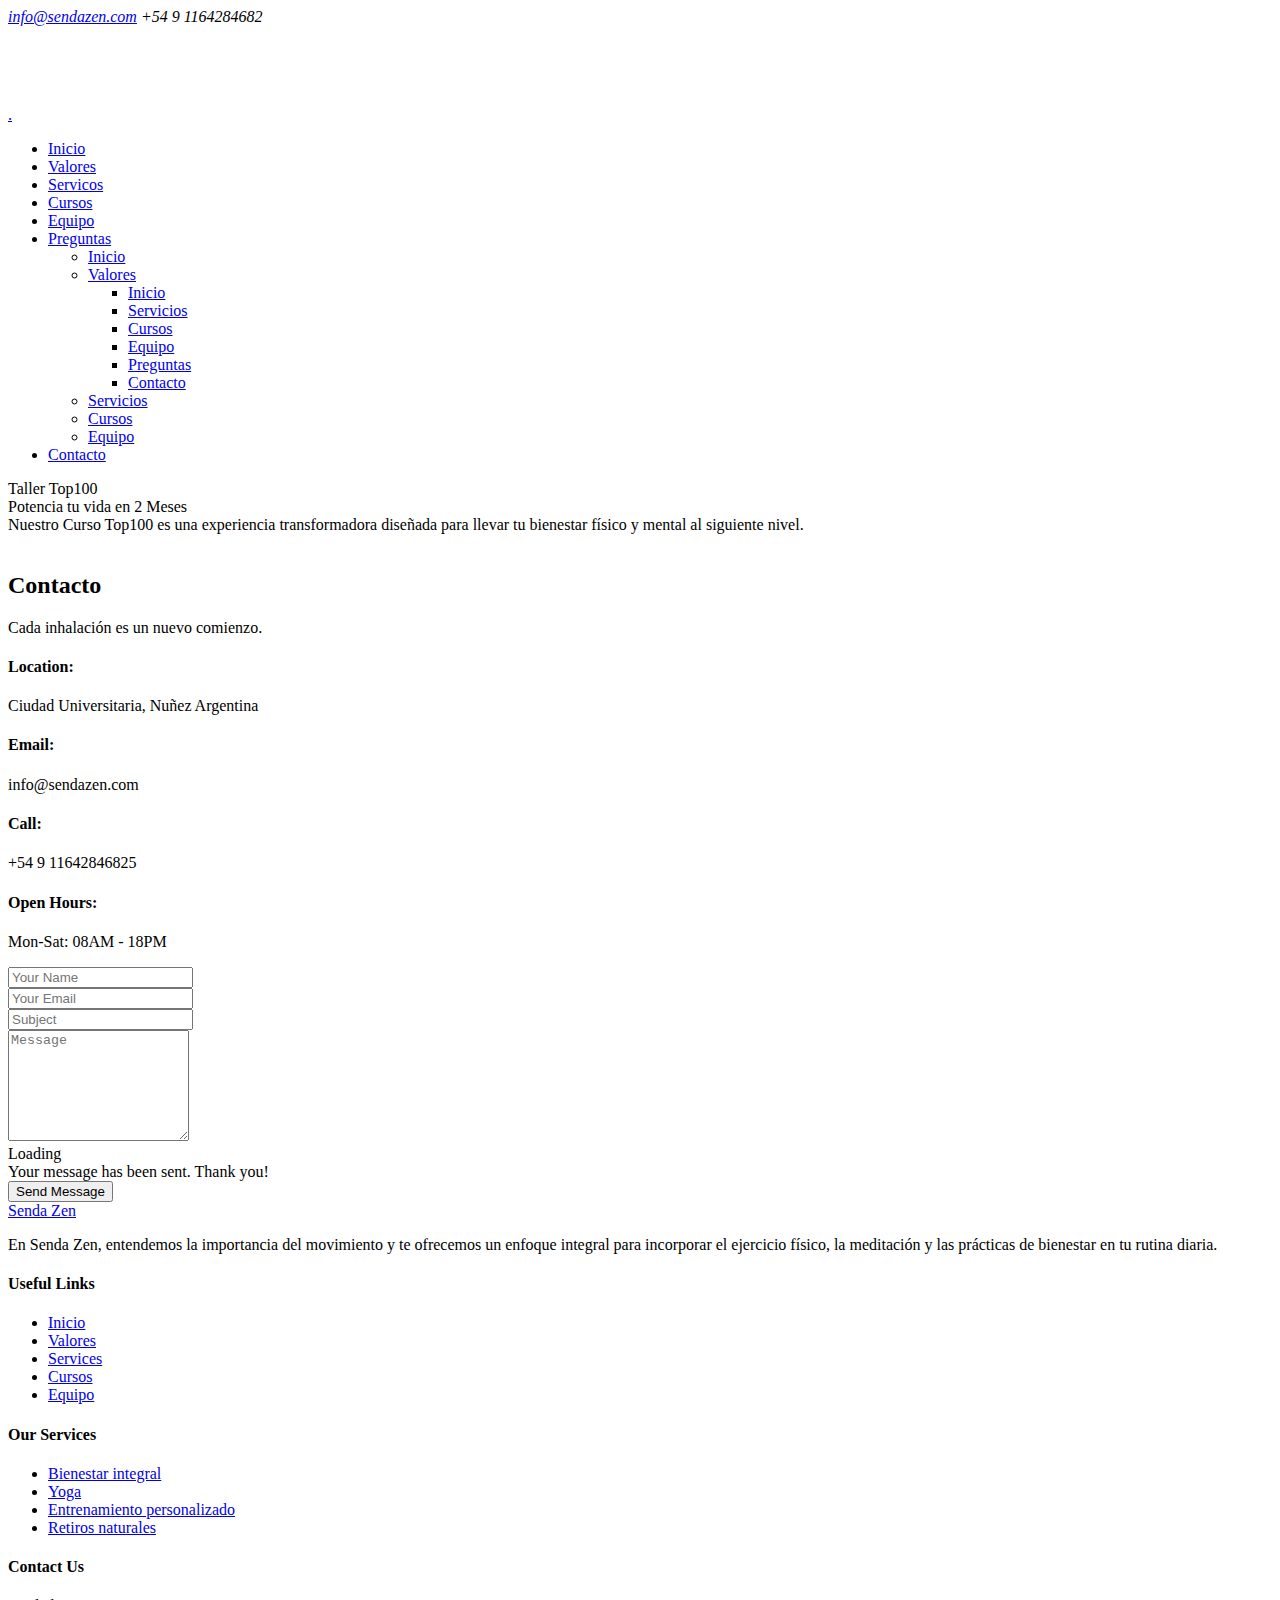
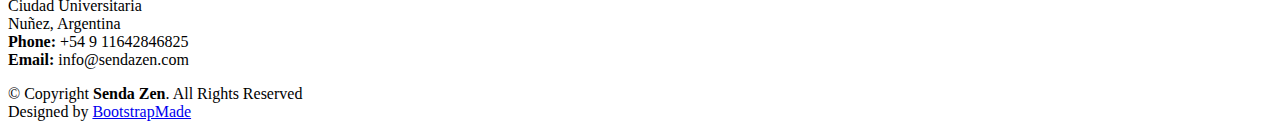
==== detalle.html @ bfbe1419 "Add files via upload" ====
<!DOCTYPE html>
<html lang="en">

<head>
  <meta charset="utf-8">
  <meta content="width=device-width, initial-scale=1.0" name="viewport">

  <title>Senda Zen - Index</title>
  <meta content="" name="description">
  <meta content="" name="keywords">

  <!-- Favicons -->
  <link href="/Users/lucianacarmona/Documents/Impact-2/assets/Imagenes/Icono web.png" rel="icon">
  <link href="assets/img/apple-touch-icon.png" rel="apple-touch-icon">

  <!-- Google Fonts -->
  <link rel="preconnect" href="https://fonts.googleapis.com">
  <link rel="preconnect" href="https://fonts.gstatic.com" crossorigin>
  <link href="https://fonts.googleapis.com/css2?family=Open+Sans:ital,wght@0,300;0,400;0,500;0,600;0,700;1,300;1,400;1,600;1,700&family=Montserrat:ital,wght@0,300;0,400;0,500;0,600;0,700;1,300;1,400;1,500;1,600;1,700&family=Raleway:ital,wght@0,300;0,400;0,500;0,600;0,700;1,300;1,400;1,500;1,600;1,700&display=swap" rel="stylesheet">

  <!-- Vendor CSS Files -->
  <link href="assets/vendor/bootstrap/css/bootstrap.min.css" rel="stylesheet">
  <link href="assets/vendor/bootstrap-icons/bootstrap-icons.css" rel="stylesheet">
  <link href="assets/vendor/aos/aos.css" rel="stylesheet">
  <link href="assets/vendor/glightbox/css/glightbox.min.css" rel="stylesheet">
  <link href="assets/vendor/swiper/swiper-bundle.min.css" rel="stylesheet">

  <!-- Template Main CSS File -->
  <link href="assets/css/main.css" rel="stylesheet">

  <!-- =======================================================
  * Template Name: Impact
  * Template URL: https://bootstrapmade.com/impact-bootstrap-business-website-template/
  * Updated: Apr 4 2024 with Bootstrap v5.3.3
  * Author: BootstrapMade.com
  * License: https://bootstrapmade.com/license/
  ======================================================== -->
</head>

<body>

  <!-- ======= Header ======= -->
  <section id="topbar" class="topbar d-flex align-items-center">
    <div class="container d-flex justify-content-center justify-content-md-between">
      <div class="contact-info d-flex align-items-center">
        <i class="bi bi-envelope d-flex align-items-center"><a href="mailto:contact@example.com">info@sendazen.com</a></i>
        <i class="bi bi-phone d-flex align-items-center ms-4"><span>+54 9 1164284682</span></i>
      </div>
      <div class="social-links d-none d-md-flex align-items-center">
        <a href="#" class="twitter"><i class="bi bi-twitter"></i></a>
        <a href="#" class="facebook"><i class="bi bi-facebook"></i></a>
        <a href="#" class="instagram"><i class="bi bi-instagram"></i></a>
        <a href="#" class="linkedin"><i class="bi bi-linkedin"></i></i></a>
      </div>
    </div>
  </section><!-- End Top Bar -->

  <header id="header" class="header d-flex align-items-center">

    <div class="container-fluid container-xl d-flex align-items-center justify-content-between">
      <a href="index.html" class="logo d-flex align-items-center">
        <!-- Uncomment the line below if you also wish to use an image logo -->
        <!-- <img src="assets/img/logo.png" alt=""> -->
        <h1 class="sitename"><img src="/Users/lucianacarmona/Documents/Impact-2/assets/Imagenes/Logo Senda Zen.png" alt="" srcset=""></h1>
          <span>.</span>
      </a>
      <nav id="navbar" class="navbar">
        <ul>
          <li><a href="#hero">Inicio</a></li>
          <li><a href="#about">Valores</a></li>
          <li><a href="#services">Servicos</a></li>
          <li><a href="#cursos">Cursos</a></li>
          <li><a href="#team">Equipo</a></li>
          <li><a href="#">Preguntas</a></li>
         
            <ul>
              <li><a href="#">Inicio</a></li>
              <li class="dropdown"><a href="#"><span>Valores</span> <i class="bi bi-chevron-down dropdown-indicator"></i></a>
                <ul>
                  <li><a href="#">Inicio</a></li>
                  <li><a href="#">Servicios</a></li>
                  <li><a href="#">Cursos</a></li>
                  <li><a href="#">Equipo</a></li>
                  <li><a href="#">Preguntas</a></li>
                  <li><a href="#">Contacto</a></li>
          
                </ul>
              </li>
              <li><a href="#">Servicios</a></li>
              <li><a href="#">Cursos</a></li>
              <li><a href="#">Equipo</a></li>
            </ul>
          </li>
          <li><a href="#contact">Contacto</a></li>
        </ul>
      </nav><!-- .navbar -->

      <i class="mobile-nav-toggle mobile-nav-show bi bi-list"></i>
      <i class="mobile-nav-toggle mobile-nav-hide d-none bi bi-x"></i>

    </div>
  </header><!-- End Header -->
  <!-- End Header -->

  <!-- ======= Hero Section ======= -->
  <section id="herode" class="herode">
    <div class="container position-relative">
      <div class="row gy-5" data-aos="fade-in">
        <div class="col-lg-6 order-2 order-lg-1 d-flex flex-column justify-content-center text-center text-lg-start">
          <h7>Taller <span class="destacada">Top100</span></h7>
          <br>
  
          <h9> Potencia tu vida en 2 Meses<h9>
      
          <br>
            <h8>Nuestro Curso Top100 es una experiencia transformadora diseñada para llevar tu bienestar físico y mental al siguiente nivel.</h8>
          <div class="d-flex justify-content-center justify-content-lg-start">
            
          </div>
        </div>
        <div class="col-lg-6 order-1 order-lg-2">
          <img src="/Users/lucianacarmona/Documents/Impact-2/assets/Imagenes/herode.png" class="img-fluid" alt="" data-aos="zoom-out" data-aos-delay="100">
        </div>
      </div>
    </div>

 

  <!-- End Hero Section -->



 

    <!-- ======= Contact Section ======= -->
    <section id="contact" class="contact">
      <div class="container" data-aos="fade-up">

        <div class="section-header">
          <h2> <span class="secciones">Contacto</h2>
            <p><span class="phrases">Cada inhalación es un nuevo comienzo.</span></p>
        </div>

        <div class="row gx-lg-0 gy-4">

          <div class="col-lg-4">

            <div class="info-container d-flex flex-column align-items-center justify-content-center">
              <div class="info-item d-flex">
                <i class="bi bi-geo-alt flex-shrink-0"></i>
                <div>
                  <h4>Location:</h4>
                  <p>Ciudad Universitaria, Nuñez Argentina</p>
                </div>
              </div><!-- End Info Item -->

              <div class="info-item d-flex">
                <i class="bi bi-envelope flex-shrink-0"></i>
                <div>
                  <h4>Email:</h4>
                  <p>info@sendazen.com</p>
                </div>
              </div><!-- End Info Item -->

              <div class="info-item d-flex">
                <i class="bi bi-phone flex-shrink-0"></i>
                <div>
                  <h4>Call:</h4>
                  <p>+54 9 11642846825</p>
                </div>
              </div><!-- End Info Item -->

              <div class="info-item d-flex">
                <i class="bi bi-clock flex-shrink-0"></i>
                <div>
                  <h4>Open Hours:</h4>
                  <p>Mon-Sat: 08AM - 18PM</p>
                </div>
              </div><!-- End Info Item -->
            </div>

          </div>

          <div class="col-lg-8">
            <form action="forms/contact.php" method="post" role="form" class="php-email-form">
              <div class="row">
                <div class="col-md-6 form-group">
                  <input type="text" name="name" class="form-control" id="name" placeholder="Your Name" required>
                </div>
                <div class="col-md-6 form-group mt-3 mt-md-0">
                  <input type="email" class="form-control" name="email" id="email" placeholder="Your Email" required>
                </div>
              </div>
              <div class="form-group mt-3">
                <input type="text" class="form-control" name="subject" id="subject" placeholder="Subject" required>
              </div>
              <div class="form-group mt-3">
                <textarea class="form-control" name="message" rows="7" placeholder="Message" required></textarea>
              </div>
              <div class="my-3">
                <div class="loading">Loading</div>
                <div class="error-message"></div>
                <div class="sent-message">Your message has been sent. Thank you!</div>
              </div>
              <div class="text-center"><button type="submit">Send Message</button></div>
            </form>
          </div><!-- End Contact Form -->

        </div>

      </div>
    </section><!-- End Contact Section -->

  </main><!-- End #main -->

  <!-- ======= Footer ======= -->
  <footer id="footer" class="footer">

    <div class="container">
      <div class="row gy-4">
        <div class="col-lg-5 col-md-12 footer-info">
          <a href="index.html" class="logo d-flex align-items-center">
            <span>Senda Zen</span>
          </a>
          <p>En Senda Zen, entendemos la importancia del movimiento y te ofrecemos un enfoque integral para incorporar el ejercicio físico, la meditación y las prácticas de bienestar en tu rutina diaria.</p>
          <div class="social-links d-flex mt-4">
            <a href="#" class="twitter"><i class="bi bi-twitter"></i></a>
            <a href="#" class="facebook"><i class="bi bi-facebook"></i></a>
            <a href="#" class="instagram"><i class="bi bi-instagram"></i></a>
            <a href="#" class="linkedin"><i class="bi bi-linkedin"></i></a>
          </div>
        </div>

        <div class="col-lg-2 col-6 footer-links">
          <h4>Useful Links</h4>
          <ul>
            <li><a href="#">Inicio</a></li>
            <li><a href="#">Valores</a></li>
            <li><a href="#">Services</a></li>
            <li><a href="#">Cursos</a></li>
            <li><a href="#">Equipo</a></li>
          </ul>
        </div>

        <div class="col-lg-2 col-6 footer-links">
          <h4>Our Services</h4>
          <ul>
            <li><a href="#">Bienestar integral</a></li>
            <li><a href="#">Yoga</a></li>
            <li><a href="#">Entrenamiento personalizado</a></li>
            <li><a href="#">Retiros naturales</a></li>
      
          </ul>
        </div>

        <div class="col-lg-3 col-md-12 footer-contact text-center text-md-start">
          <h4>Contact Us</h4>
          <p>
            Ciudad Universitaria <br>
            Nuñez, Argentina<br>
        
            <strong>Phone:</strong> +54 9 11642846825<br>
            <strong>Email:</strong> info@sendazen.com<br>
          </p>

        </div>

      </div>
    </div>

    <div class="container mt-4">
      <div class="copyright">
        &copy; Copyright <strong><span>Senda Zen</span></strong>. All Rights Reserved
      </div>
      <div class="credits">
        <!-- All the links in the footer should remain intact. -->
        <!-- You can delete the links only if you purchased the pro version. -->
        <!-- Licensing information: https://bootstrapmade.com/license/ -->
        <!-- Purchase the pro version with working PHP/AJAX contact form: https://bootstrapmade.com/impact-bootstrap-business-website-template/ -->
        Designed by <a href="https://bootstrapmade.com/">BootstrapMade</a>
      </div>
    </div>

  </footer><!-- End Footer -->
  <!-- End Footer -->

  <a href="#" class="scroll-top d-flex align-items-center justify-content-center"><i class="bi bi-arrow-up-short"></i></a>

  <div id="preloader"></div>

  <!-- Vendor JS Files -->
  <script src="assets/vendor/bootstrap/js/bootstrap.bundle.min.js"></script>
  <script src="assets/vendor/aos/aos.js"></script>
  <script src="assets/vendor/glightbox/js/glightbox.min.js"></script>
  <script src="assets/vendor/purecounter/purecounter_vanilla.js"></script>
  <script src="assets/vendor/swiper/swiper-bundle.min.js"></script>
  <script src="assets/vendor/isotope-layout/isotope.pkgd.min.js"></script>
  <script src="assets/vendor/php-email-form/validate.js"></script>

  <!-- Template Main JS File -->
  <script src="assets/js/main.js"></script>

</body>

</html>
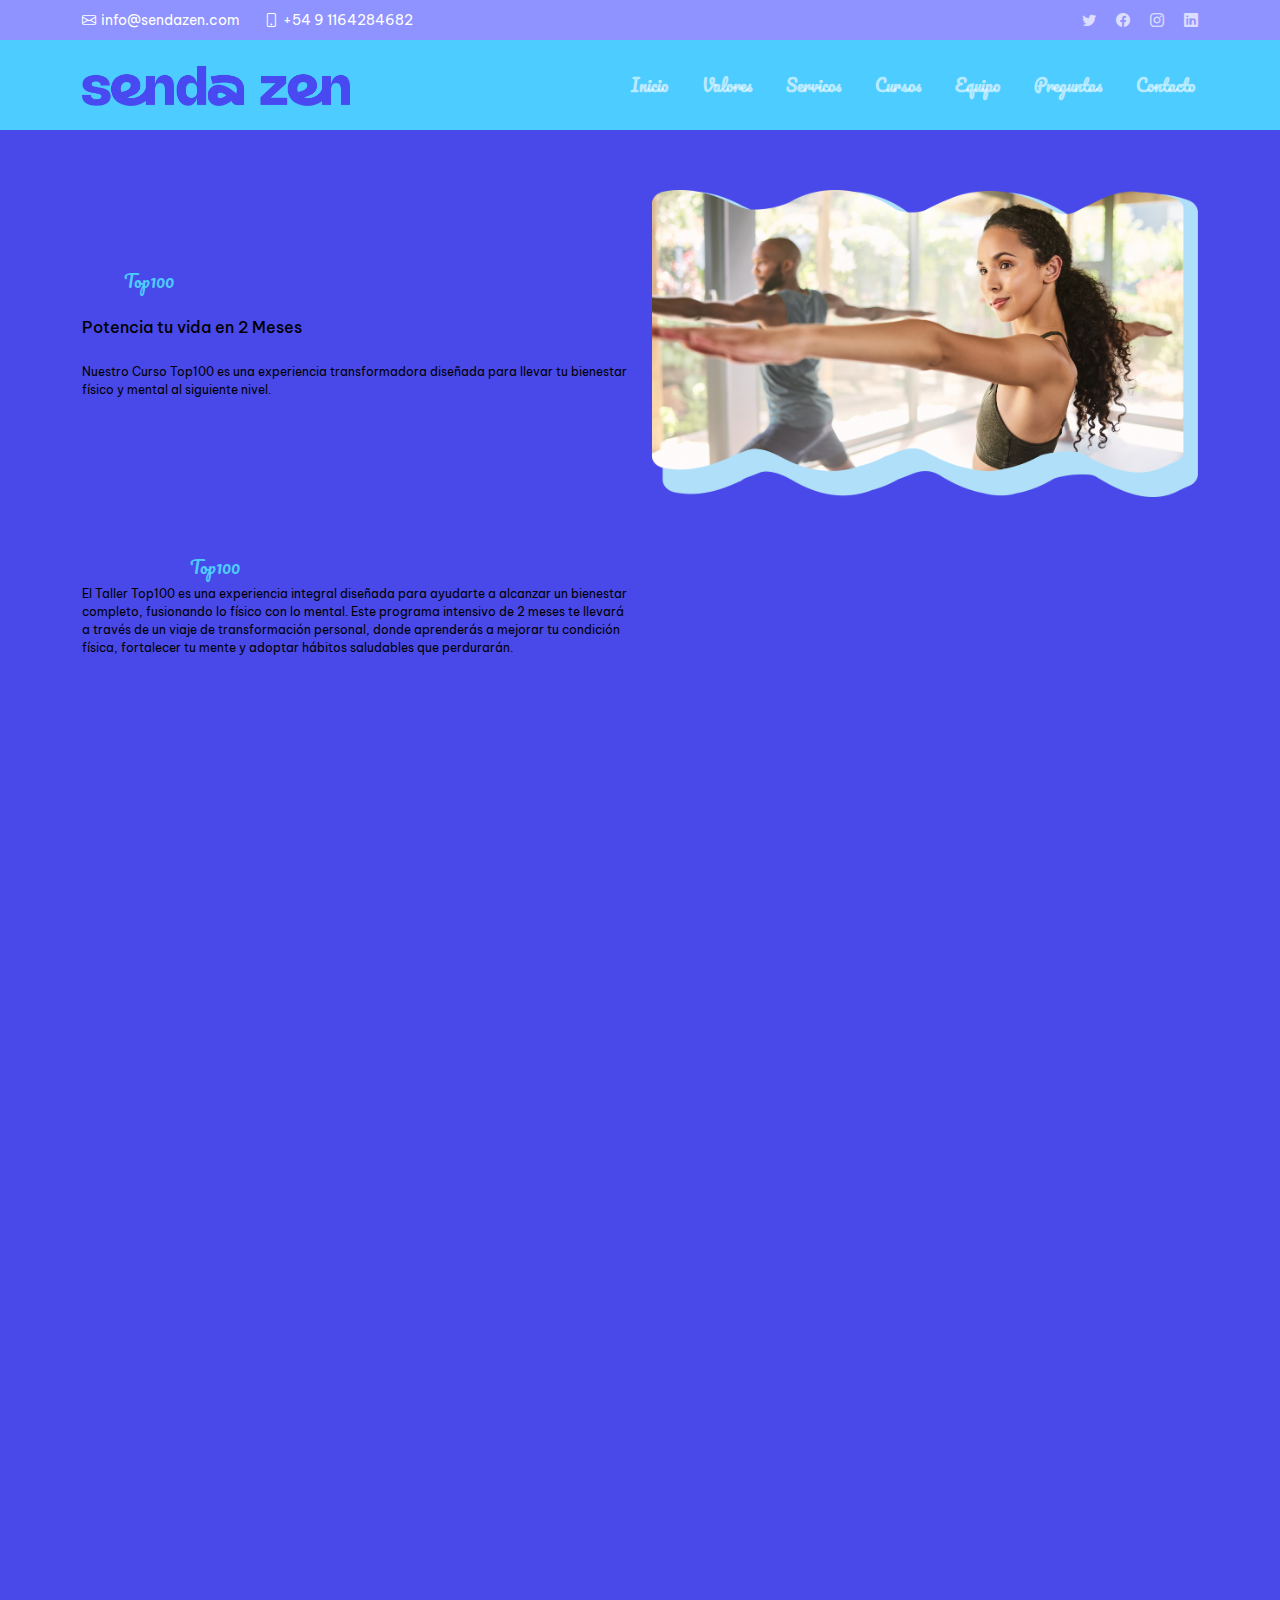
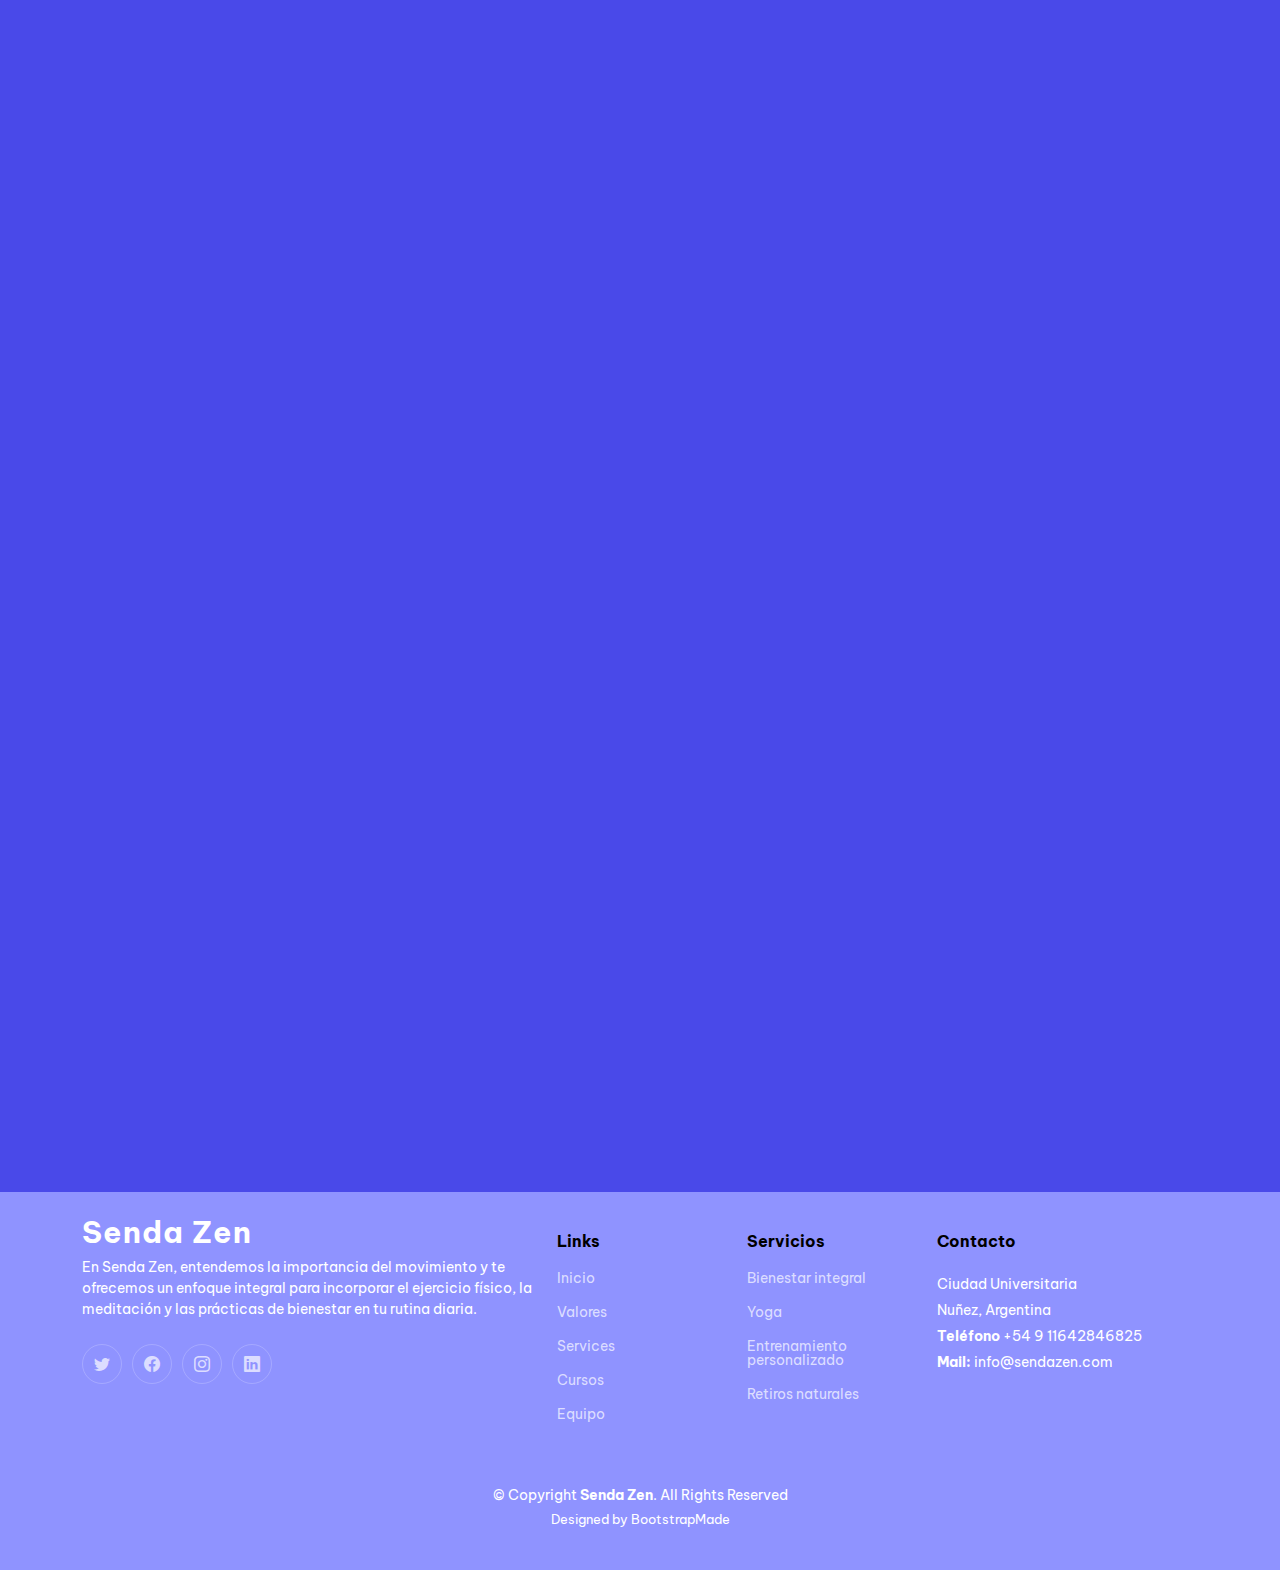
==== commit 1dd2f91c: "Add files via upload" ====
--- a/detalle.html
+++ b/detalle.html
@@ -10,8 +10,8 @@
   <meta content="" name="keywords">
 
   <!-- Favicons -->
-  <link href="/Users/lucianacarmona/Documents/Impact-2/assets/Imagenes/Icono web.png" rel="icon">
-  <link href="assets/img/apple-touch-icon.png" rel="apple-touch-icon">
+  <link href="Imagenes/Icono web.png" rel="icon">
+  <link href="img/apple-touch-icon.png" rel="apple-touch-icon">
 
   <!-- Google Fonts -->
   <link rel="preconnect" href="https://fonts.googleapis.com">
@@ -19,14 +19,14 @@
   <link href="https://fonts.googleapis.com/css2?family=Open+Sans:ital,wght@0,300;0,400;0,500;0,600;0,700;1,300;1,400;1,600;1,700&family=Montserrat:ital,wght@0,300;0,400;0,500;0,600;0,700;1,300;1,400;1,500;1,600;1,700&family=Raleway:ital,wght@0,300;0,400;0,500;0,600;0,700;1,300;1,400;1,500;1,600;1,700&display=swap" rel="stylesheet">
 
   <!-- Vendor CSS Files -->
-  <link href="assets/vendor/bootstrap/css/bootstrap.min.css" rel="stylesheet">
-  <link href="assets/vendor/bootstrap-icons/bootstrap-icons.css" rel="stylesheet">
-  <link href="assets/vendor/aos/aos.css" rel="stylesheet">
-  <link href="assets/vendor/glightbox/css/glightbox.min.css" rel="stylesheet">
-  <link href="assets/vendor/swiper/swiper-bundle.min.css" rel="stylesheet">
+  <link href="vendor/bootstrap/css/bootstrap.min.css" rel="stylesheet">
+  <link href="vendor/bootstrap-icons/bootstrap-icons.css" rel="stylesheet">
+  <link href="vendor/aos/aos.css" rel="stylesheet">
+  <link href="vendor/glightbox/css/glightbox.min.css" rel="stylesheet">
+  <link href="vendor/swiper/swiper-bundle.min.css" rel="stylesheet">
 
   <!-- Template Main CSS File -->
-  <link href="assets/css/main.css" rel="stylesheet">
+  <link href="main.css" rel="stylesheet">
 
   <!-- =======================================================
   * Template Name: Impact
@@ -60,8 +60,8 @@
     <div class="container-fluid container-xl d-flex align-items-center justify-content-between">
       <a href="index.html" class="logo d-flex align-items-center">
         <!-- Uncomment the line below if you also wish to use an image logo -->
-        <!-- <img src="assets/img/logo.png" alt=""> -->
-        <h1 class="sitename"><img src="/Users/lucianacarmona/Documents/Impact-2/assets/Imagenes/Logo Senda Zen.png" alt="" srcset=""></h1>
+        <!-- <img src="img/logo.png" alt=""> -->
+        <h1 class="sitename"><img src="Imagenes/Logo Senda Zen.png" alt="" srcset=""></h1>
           <span>.</span>
       </a>
       <nav id="navbar" class="navbar">
@@ -72,25 +72,7 @@
           <li><a href="#cursos">Cursos</a></li>
           <li><a href="#team">Equipo</a></li>
           <li><a href="#">Preguntas</a></li>
-         
-            <ul>
-              <li><a href="#">Inicio</a></li>
-              <li class="dropdown"><a href="#"><span>Valores</span> <i class="bi bi-chevron-down dropdown-indicator"></i></a>
-                <ul>
-                  <li><a href="#">Inicio</a></li>
-                  <li><a href="#">Servicios</a></li>
-                  <li><a href="#">Cursos</a></li>
-                  <li><a href="#">Equipo</a></li>
-                  <li><a href="#">Preguntas</a></li>
-                  <li><a href="#">Contacto</a></li>
-          
-                </ul>
-              </li>
-              <li><a href="#">Servicios</a></li>
-              <li><a href="#">Cursos</a></li>
-              <li><a href="#">Equipo</a></li>
-            </ul>
-          </li>
+        
           <li><a href="#contact">Contacto</a></li>
         </ul>
       </nav><!-- .navbar -->
@@ -107,19 +89,19 @@
     <div class="container position-relative">
       <div class="row gy-5" data-aos="fade-in">
         <div class="col-lg-6 order-2 order-lg-1 d-flex flex-column justify-content-center text-center text-lg-start">
-          <h7>Taller <span class="destacada">Top100</span></h7>
+          <h3 class="pp">Taller </span><span class="destacada">Top100</span></h3>
           <br>
   
-          <h9> Potencia tu vida en 2 Meses<h9>
+          <h4> Potencia tu vida en 2 Meses</h4>
       
           <br>
-            <h8>Nuestro Curso Top100 es una experiencia transformadora diseñada para llevar tu bienestar físico y mental al siguiente nivel.</h8>
+            <p>Nuestro Curso Top100 es una experiencia transformadora diseñada para llevar tu bienestar físico y mental al siguiente nivel.</p>
           <div class="d-flex justify-content-center justify-content-lg-start">
             
           </div>
         </div>
         <div class="col-lg-6 order-1 order-lg-2">
-          <img src="/Users/lucianacarmona/Documents/Impact-2/assets/Imagenes/herode.png" class="img-fluid" alt="" data-aos="zoom-out" data-aos-delay="100">
+          <img src="Imagenes/herode.png" class="img-fluid" alt="" data-aos="zoom-out" data-aos-delay="100">
         </div>
       </div>
     </div>
@@ -128,19 +110,237 @@
 
   <!-- End Hero Section -->
 
-
+    <!-- ======= About Us Section ======= -->
+    <section id="about2" class="about2">
+      <div class="container" data-aos="fade-up">
+     
+       
+
+
+        <div class="row gy-4">
+          <div class="col-lg-6">
+            <h3>Potenciate con <span class="destacada">Top100</span></h3>
+
+
+            <p>El Taller Top100 es una experiencia integral diseñada para ayudarte a alcanzar un bienestar completo, fusionando lo físico con lo mental. Este programa intensivo de 2 meses te llevará a través de un viaje de transformación personal, donde aprenderás a mejorar tu condición física, fortalecer tu mente y adoptar hábitos saludables que perdurarán.</p>
+          
+      
+
+        
+          </div>
+          <div class="col-lg-6">
+            <div class="content ps-0 ps-lg-5">
+
+              <div class="position-relative mt-4">
+                <img src="/Users/lucianacarmona/Documents/Impact/Imagenes/imagen1.png" class="img-fluid rounded-4" alt="">
+          
+              </div>
+            </div>
+          </div>
+        </div>
+
+      </div>
+    </section><!-- End About Us Section -->
 
  
-
+       <!-- ======= Frequently Asked Questions Section ======= -->
+       <section id="faq" class="faq">
+        <div class="container" data-aos="fade-up">
+  
+
+            <div class="col-lg-8">
+  
+              <div class="accordion accordion-flush" id="faqlist" data-aos="fade-up" data-aos-delay="100">
+  
+                <div class="accordion-item">
+                  <h3 class="accordion-header">
+                    <button class="accordion-button collapsed" type="button" data-bs-toggle="collapse" data-bs-target="#faq-content-1">
+                      <span class="num">1.</span>
+                      Introducción al Fitness y Bienestar
+                    </button>
+                  </h3>
+                  <div id="faq-content-1" class="accordion-collapse collapse" data-bs-parent="#faqlist">
+                    <div class="accordion-body">
+                      
+                    </div>
+                  </div>
+                </div><!-- # Faq item-->
+  
+                <div class="accordion-item">
+                  <h3 class="accordion-header">
+                    <button class="accordion-button collapsed" type="button" data-bs-toggle="collapse" data-bs-target="#faq-content-2">
+                      <span class="num">2.</span>
+                      Principios del entrenamiento Físico
+                    </button>
+                  </h3>
+                  <div id="faq-content-2" class="accordion-collapse collapse" data-bs-parent="#faqlist">
+                    <div class="accordion-body">
+                      
+                    </div>
+                  </div>
+                </div><!-- # Faq item-->
+  
+                <div class="accordion-item">
+                  <h3 class="accordion-header">
+                    <button class="accordion-button collapsed" type="button" data-bs-toggle="collapse" data-bs-target="#faq-content-3">
+                      <span class="num">3.</span>
+                     Técnicas de Entrenamiento de fuerza y resistencia
+                    </button>
+                  </h3>
+                  <div id="faq-content-3" class="accordion-collapse collapse" data-bs-parent="#faqlist">
+                    <div class="accordion-body">
+                      
+                    </div>
+                  </div>
+                </div><!-- # Faq item-->
+  
+                <div class="accordion-item">
+                  <h3 class="accordion-header">
+                    <button class="accordion-button collapsed" type="button" data-bs-toggle="collapse" data-bs-target="#faq-content-4">
+                      <span class="num">4.</span>
+                      Cardio y ejercicios aeróbicos
+                  </h3>
+                  <div id="faq-content-4" class="accordion-collapse collapse" data-bs-parent="#faqlist">
+                    <div class="accordion-body">
+                      
+                    </div>
+                  </div>
+                </div><!-- # Faq item-->
+  
+                <div class="accordion-item">
+                  <h3 class="accordion-header">
+                    <button class="accordion-button collapsed" type="button" data-bs-toggle="collapse" data-bs-target="#faq-content-5">
+                      <span class="num">5.</span>
+                      Fundamentos del Yoga
+                    </button>
+                  </h3>
+                  <div id="faq-content-5" class="accordion-collapse collapse" data-bs-parent="#faqlist">
+                    <div class="accordion-body">
+                    
+  
+                    </div>
+                  </div>
+                </div><!-- # Faq item-->
+  
+            
+
+                <div class="accordion-item">
+                  <h3 class="accordion-header">
+                    <button class="accordion-button collapsed" type="button" data-bs-toggle="collapse" data-bs-target="#faq-content-4">
+                      <span class="num">6.</span>
+                      Técnicas de meditación y relajación
+                  </h3>
+                  <div id="faq-content-4" class="accordion-collapse collapse" data-bs-parent="#faqlist">
+                    <div class="accordion-body">
+                      
+                    </div>
+                  </div>
+                </div><!-- # Faq item-->
+
+                <div class="accordion-item">
+                  <h3 class="accordion-header">
+                    <button class="accordion-button collapsed" type="button" data-bs-toggle="collapse" data-bs-target="#faq-content-4">
+                      <span class="num">7.</span>
+                      Nutrición y dieta saludable
+                  </h3>
+                  <div id="faq-content-4" class="accordion-collapse collapse" data-bs-parent="#faqlist">
+                    <div class="accordion-body">
+                      
+                    </div>
+                  </div>
+                </div><!-- # Faq item-->
+
+                <div class="accordion-item">
+                  <h3 class="accordion-header">
+                    <button class="accordion-button collapsed" type="button" data-bs-toggle="collapse" data-bs-target="#faq-content-4">
+                      <span class="num">8.</span>
+                      Enfoques holísticos de vida saludable
+                  </h3>
+                  <div id="faq-content-4" class="accordion-collapse collapse" data-bs-parent="#faqlist">
+                    <div class="accordion-body">
+                      
+                    </div>
+                  </div>
+                </div><!-- # Faq item-->
+
+                <div class="accordion-item">
+                  <h3 class="accordion-header">
+                    <button class="accordion-button collapsed" type="button" data-bs-toggle="collapse" data-bs-target="#faq-content-4">
+                      <span class="num">9.</span>
+                      Prevención de lesiones y recuperación
+                  </h3>
+                  <div id="faq-content-4" class="accordion-collapse collapse" data-bs-parent="#faqlist">
+                    <div class="accordion-body">
+                      
+                    </div>
+                  </div>
+                </div><!-- # Faq item-->
+
+                <div class="accordion-item">
+                  <h3 class="accordion-header">
+                    <button class="accordion-button collapsed" type="button" data-bs-toggle="collapse" data-bs-target="#faq-content-4">
+                      <span class="num">10.</span>
+                      Proyecto final y evaluación Al
+                  </h3>
+                  <div id="faq-content-4" class="accordion-collapse collapse" data-bs-parent="#faqlist">
+                    <div class="accordion-body">
+                      
+                    </div>
+                  </div>
+                </div><!-- # Faq item-->
+
+              </div>
+  
+            </div>
+          </div>
+  
+        </div>
+      </section><!-- End Frequently Asked Questions Section -->
+
+
+  <!-- ======= Call To Action Section ======= -->
+  <section id="call-to-action2" class="call-to-action2">
+    <div class="container text-center" data-aos="zoom-out">
+      <a href="https://www.youtube.com/watch?v=WamU36hXiNw" class="glightbox play-btn"></a>
+      <h3>Nuestra <span class="destacada">primera clase</span> gratis</h3>
+      
+    
+    </div>
+  </section>
+  <!-- End Call To Action Section -->
+
+
+
+   <!-- ======= Stats Counter Section ======= -->
+   <section id="stats-counter" class="stats-counter">
+    <div class="container" data-aos="fade-up">
+
+      <div class="row gy-4 align-items-center">
+
+        <div class="col-lg-6">
+          <img src="/Users/lucianacarmona/Documents/Impact/Imagenes/certificado2.png" alt="" class="img-fluid">
+          <div class="stats-item d-flex align-items-center">
+
+          </div>
+          <div class="stats-item d-flex align-items-center">
+            <span data-purecounter-start="0" data-purecounter-end="422" data-purecounter-duration="1" class="purecounter"></span>
+            <p><strong>Certificados otorgados</strong> Al completar el Taller TOP100, recibirá: certificado que avala tus conocimientos y habilidades en fitness bienestar integral. Además, obtendrás invitaciones exclusivas para participar en eventos fitness, y pasarás a formar parte de un ranking global de atletas no profesionales, donde podrás comparar tu proceso y logros con otros participantes de todo el mundo. También recibirás descuentos en equipamiento deportivo y productos de salud, así como acceso a sesiones especiales con expertos en entrenamiento y bienestar.
+            </p>
+          </div><!-- End Stats Item -->
+
+
+      </div>
+
+    </div>
+  </section>
+  <!-- End Stats Counter Section -->
+
+      
     <!-- ======= Contact Section ======= -->
     <section id="contact" class="contact">
       <div class="container" data-aos="fade-up">
 
-        <div class="section-header">
-          <h2> <span class="secciones">Contacto</h2>
-            <p><span class="phrases">Cada inhalación es un nuevo comienzo.</span></p>
-        </div>
-
+      
         <div class="row gx-lg-0 gy-4">
 
           <div class="col-lg-4">
@@ -149,7 +349,7 @@
               <div class="info-item d-flex">
                 <i class="bi bi-geo-alt flex-shrink-0"></i>
                 <div>
-                  <h4>Location:</h4>
+                  <h4>Ubicación:</h4>
                   <p>Ciudad Universitaria, Nuñez Argentina</p>
                 </div>
               </div><!-- End Info Item -->
@@ -157,7 +357,7 @@
               <div class="info-item d-flex">
                 <i class="bi bi-envelope flex-shrink-0"></i>
                 <div>
-                  <h4>Email:</h4>
+                  <h4>Mail:</h4>
                   <p>info@sendazen.com</p>
                 </div>
               </div><!-- End Info Item -->
@@ -165,7 +365,7 @@
               <div class="info-item d-flex">
                 <i class="bi bi-phone flex-shrink-0"></i>
                 <div>
-                  <h4>Call:</h4>
+                  <h4>Llamar:</h4>
                   <p>+54 9 11642846825</p>
                 </div>
               </div><!-- End Info Item -->
@@ -173,8 +373,8 @@
               <div class="info-item d-flex">
                 <i class="bi bi-clock flex-shrink-0"></i>
                 <div>
-                  <h4>Open Hours:</h4>
-                  <p>Mon-Sat: 08AM - 18PM</p>
+                  <h4>Horarios:</h4>
+                  <p>Lunes-Sábados: 08AM - 18PM</p>
                 </div>
               </div><!-- End Info Item -->
             </div>
@@ -198,11 +398,11 @@
                 <textarea class="form-control" name="message" rows="7" placeholder="Message" required></textarea>
               </div>
               <div class="my-3">
-                <div class="loading">Loading</div>
+                <div class="loading">Encvir</div>
                 <div class="error-message"></div>
-                <div class="sent-message">Your message has been sent. Thank you!</div>
+                <div class="sent-message">Su mensaje fue enviado, gracias!</div>
               </div>
-              <div class="text-center"><button type="submit">Send Message</button></div>
+              <div class="text-center"><button type="submit">Enviar mensaje</button></div>
             </form>
           </div><!-- End Contact Form -->
 
@@ -232,7 +432,7 @@
         </div>
 
         <div class="col-lg-2 col-6 footer-links">
-          <h4>Useful Links</h4>
+          <h4>Links</h4>
           <ul>
             <li><a href="#">Inicio</a></li>
             <li><a href="#">Valores</a></li>
@@ -243,7 +443,7 @@
         </div>
 
         <div class="col-lg-2 col-6 footer-links">
-          <h4>Our Services</h4>
+          <h4>Servicios</h4>
           <ul>
             <li><a href="#">Bienestar integral</a></li>
             <li><a href="#">Yoga</a></li>
@@ -254,13 +454,13 @@
         </div>
 
         <div class="col-lg-3 col-md-12 footer-contact text-center text-md-start">
-          <h4>Contact Us</h4>
+          <h4>Contacto</h4>
           <p>
             Ciudad Universitaria <br>
             Nuñez, Argentina<br>
         
-            <strong>Phone:</strong> +54 9 11642846825<br>
-            <strong>Email:</strong> info@sendazen.com<br>
+            <strong>Teléfono</strong> +54 9 11642846825<br>
+            <strong>Mail:</strong> info@sendazen.com<br>
           </p>
 
         </div>
@@ -289,16 +489,16 @@
   <div id="preloader"></div>
 
   <!-- Vendor JS Files -->
-  <script src="assets/vendor/bootstrap/js/bootstrap.bundle.min.js"></script>
-  <script src="assets/vendor/aos/aos.js"></script>
-  <script src="assets/vendor/glightbox/js/glightbox.min.js"></script>
-  <script src="assets/vendor/purecounter/purecounter_vanilla.js"></script>
-  <script src="assets/vendor/swiper/swiper-bundle.min.js"></script>
-  <script src="assets/vendor/isotope-layout/isotope.pkgd.min.js"></script>
-  <script src="assets/vendor/php-email-form/validate.js"></script>
+  <script src="vendor/bootstrap/js/bootstrap.bundle.min.js"></script>
+  <script src="vendor/aos/aos.js"></script>
+  <script src="vendor/glightbox/js/glightbox.min.js"></script>
+  <script src="vendor/purecounter/purecounter_vanilla.js"></script>
+  <script src="vendor/swiper/swiper-bundle.min.js"></script>
+  <script src="vendor/isotope-layout/isotope.pkgd.min.js"></script>
+  <script src="vendor/php-email-form/validate.js"></script>
 
   <!-- Template Main JS File -->
-  <script src="assets/js/main.js"></script>
+  <script src="js/main.js"></script>
 
 </body>
 
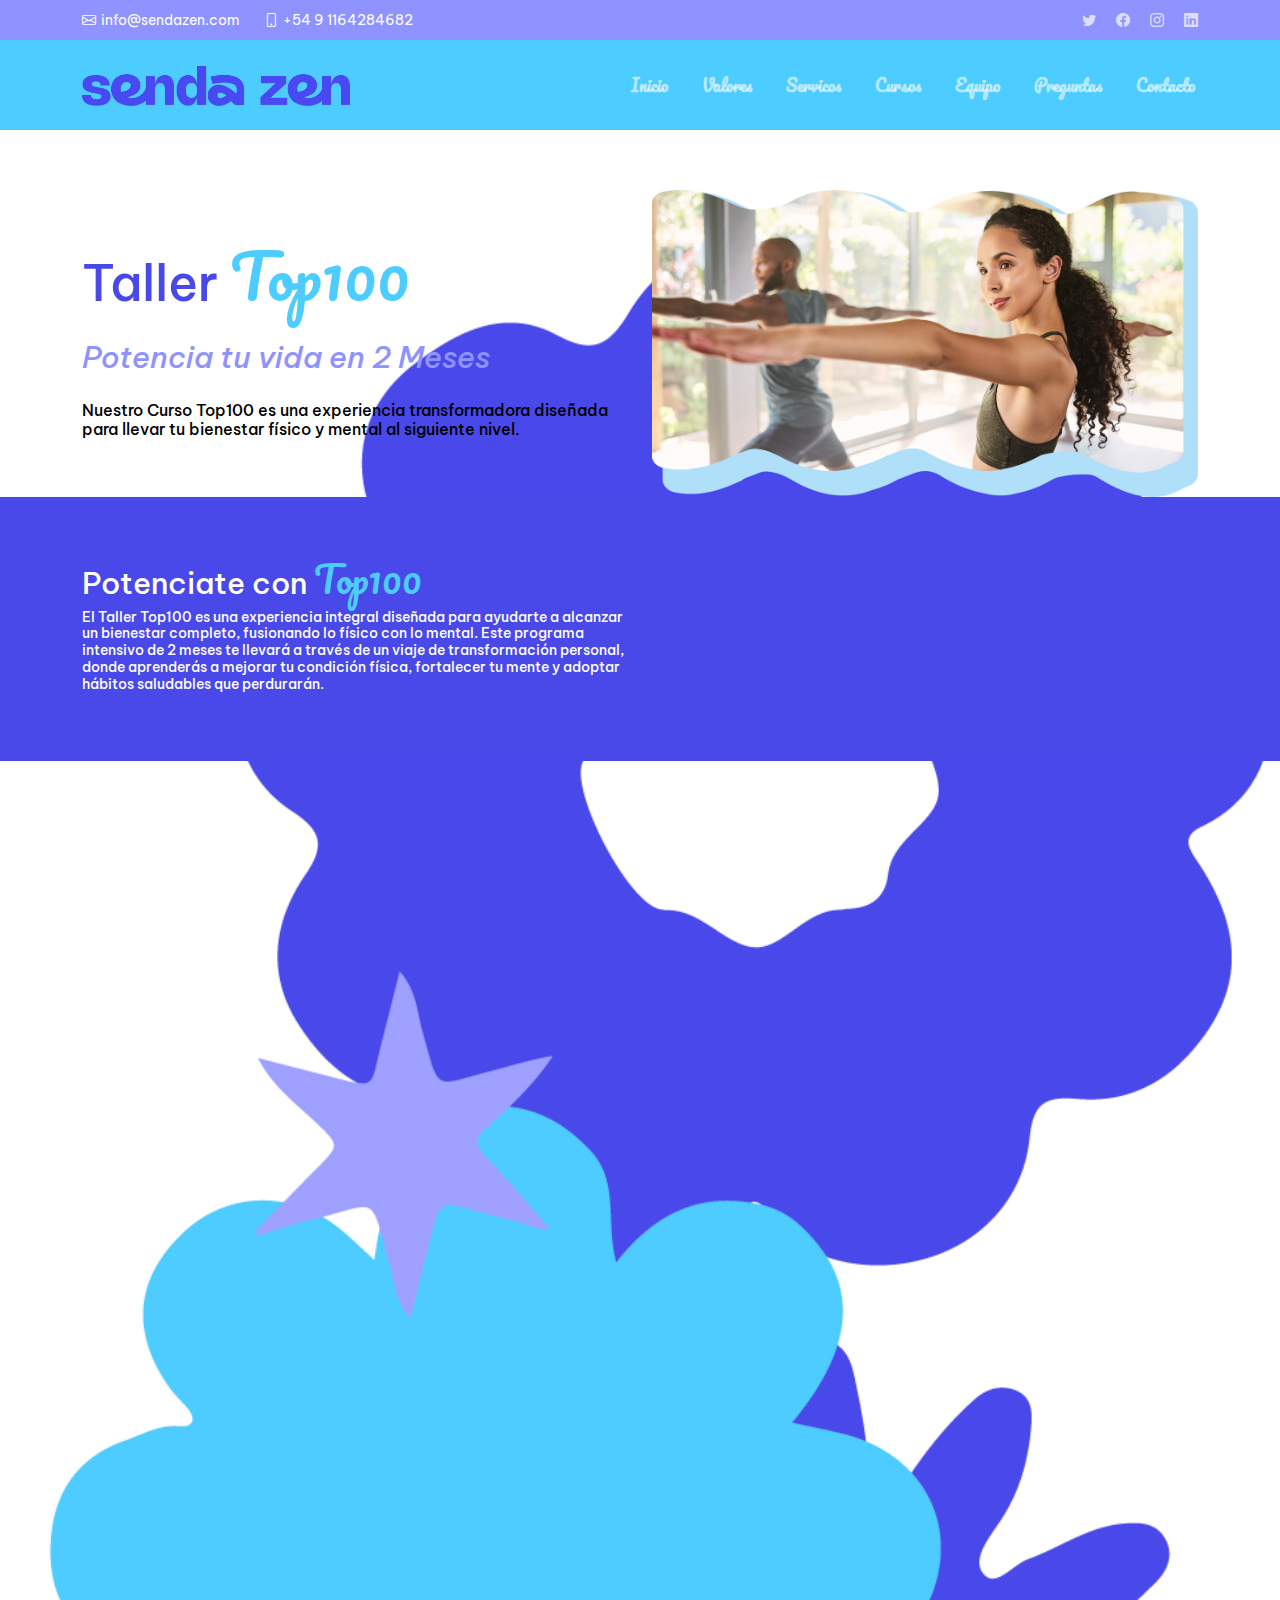
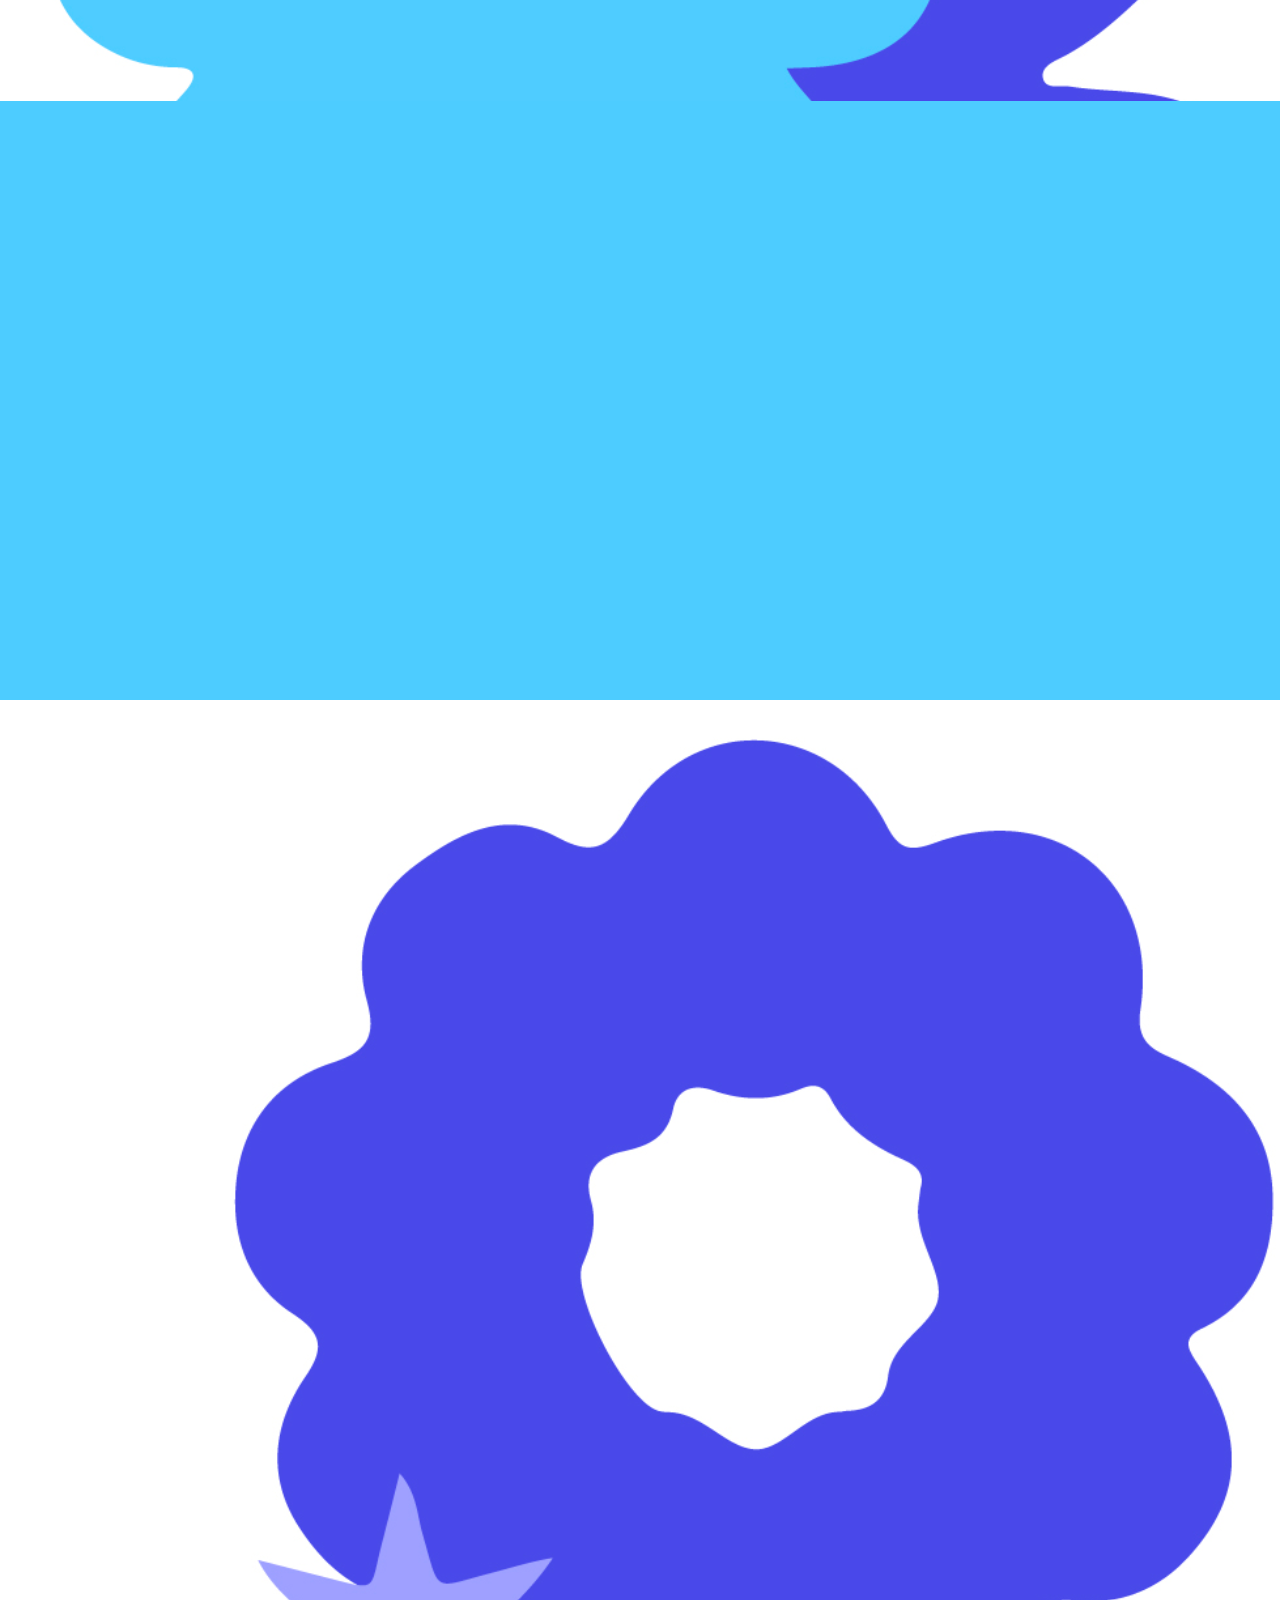
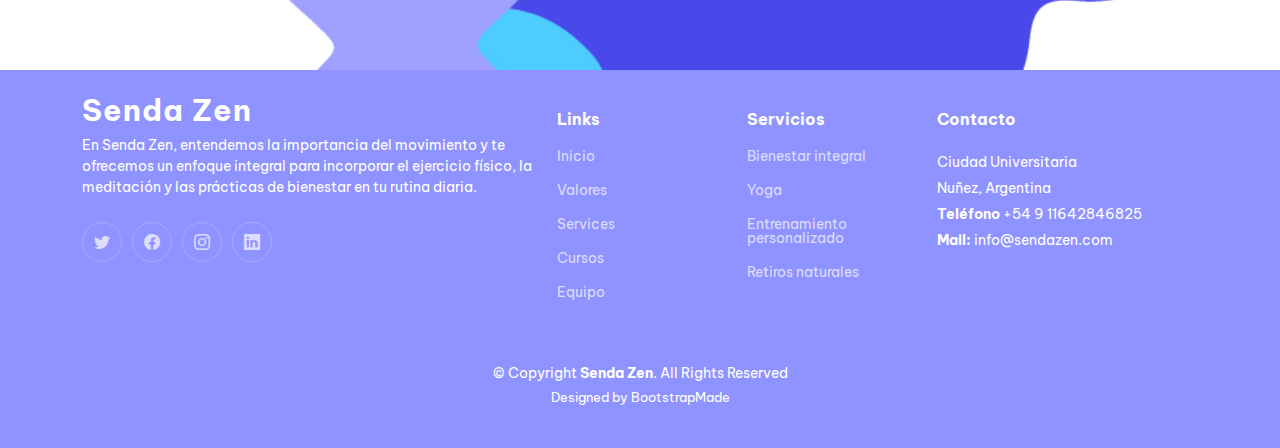
==== commit c7e1308b: "Add files via upload" ====
--- a/detalle.html
+++ b/detalle.html
@@ -26,7 +26,7 @@
   <link href="vendor/swiper/swiper-bundle.min.css" rel="stylesheet">
 
   <!-- Template Main CSS File -->
-  <link href="main.css" rel="stylesheet">
+  <link href="main 2.css" rel="stylesheet">
 
   <!-- =======================================================
   * Template Name: Impact
@@ -89,13 +89,13 @@
     <div class="container position-relative">
       <div class="row gy-5" data-aos="fade-in">
         <div class="col-lg-6 order-2 order-lg-1 d-flex flex-column justify-content-center text-center text-lg-start">
-          <h3 class="pp">Taller </span><span class="destacada">Top100</span></h3>
+          <h3>Taller </span><span class="destacada">Top100</span></h3>
           <br>
   
-          <h4> Potencia tu vida en 2 Meses</h4>
+          <h5> Potencia tu vida en 2 Meses</h5>
       
           <br>
-            <p>Nuestro Curso Top100 es una experiencia transformadora diseñada para llevar tu bienestar físico y mental al siguiente nivel.</p>
+            <h6>Nuestro Curso Top100 es una experiencia transformadora diseñada para llevar tu bienestar físico y mental al siguiente nivel.</h6>
           <div class="d-flex justify-content-center justify-content-lg-start">
             
           </div>
@@ -119,10 +119,10 @@
 
         <div class="row gy-4">
           <div class="col-lg-6">
-            <h3>Potenciate con <span class="destacada">Top100</span></h3>
-
-
-            <p>El Taller Top100 es una experiencia integral diseñada para ayudarte a alcanzar un bienestar completo, fusionando lo físico con lo mental. Este programa intensivo de 2 meses te llevará a través de un viaje de transformación personal, donde aprenderás a mejorar tu condición física, fortalecer tu mente y adoptar hábitos saludables que perdurarán.</p>
+            <h2> Potenciate con <span class="destacada">Top100</span></h2>
+
+
+            <h4>El Taller Top100 es una experiencia integral diseñada para ayudarte a alcanzar un bienestar completo, fusionando lo físico con lo mental. Este programa intensivo de 2 meses te llevará a través de un viaje de transformación personal, donde aprenderás a mejorar tu condición física, fortalecer tu mente y adoptar hábitos saludables que perdurarán.</h4>
           
       
 
--- a/main 2.css
+++ b/main 2.css
@@ -0,0 +1,3145 @@
+@import url('https://fonts.googleapis.com/css2?family=Be+Vietnam+Pro:ital,wght@0,100;0,200;0,300;0,400;0,500;0,600;0,700;0,800;0,900;1,100;1,200;1,300;1,400;1,500;1,600;1,700;1,800;1,900&family=Pacifico&display=swap');
+
+/**
+* Template Name: Impact
+* Template URL: https://bootstrapmade.com/impact-bootstrap-business-website-template/
+* Updated: Apr 4 2024 with Bootstrap v5.3.3
+* Author: BootstrapMade.com
+* License: https://bootstrapmade.com/license/
+*/
+
+/*--------------------------------------------------------------
+# Set main reusable colors and fonts using CSS variables
+# Learn more about CSS variables at https://developer.mozilla.org/en-US/docs/Web/CSS/Using_CSS_custom_properties
+--------------------------------------------------------------*/
+/* Fonts */
+:root {
+  --font-default: "Be Vietnam Pro", sans-serif,"Open Sans", system-ui, -apple-system, "Segoe UI", Roboto, "Helvetica Neue", Arial, "Noto Sans", "Liberation Sans", sans-serif, "Apple Color Emoji", "Segoe UI Emoji", "Segoe UI Symbol", "Noto Color Emoji";
+  --font-primary: "Be Vietnam Pro", sans-serif;
+  --font-secondary: "Pacifico", cursive;
+
+
+}
+
+/* Colors */
+:root {
+  --color-default: #FFFEFA;
+  --color-primary: #8F93FF;
+  --color-secondary: #4DCCFF;
+  --color-tres: #DFF6FF;
+  --color-button: #FF6155;
+  --color-texto: #000000;
+  --color-cuatro:#4949E9;
+  --color-five: #A2E2FC;
+
+
+}
+
+/* Smooth scroll behavior */
+:root {
+  scroll-behavior: smooth;
+}
+
+/*--------------------------------------------------------------
+# General
+--------------------------------------------------------------*/
+body {
+  font-family:"Be Vietnam Pro", sans-serif;
+  color: #000000;
+  font-size: 12px;
+
+}
+
+a {
+  color: #4DCCFF;
+  text-decoration: none;
+}
+
+a:hover {
+  color: #8F93FF;
+  text-decoration: none;
+}
+
+h1,
+h2{
+  font-family: "Be Vietnam Pro", sans-serif;
+  font-style:bold;
+  font-size: 30px;
+  color: #FFFEFA
+
+}
+h3{
+  font-family: "Be Vietnam Pro", sans-serif;
+  font-style:bold;
+  font-size: 50px;
+  color: #4949E9
+}
+h4{
+  font-family: "Be Vietnam Pro", sans-serif;
+  font-style:normal;
+  font-size: 14px;
+  color: #FFFEFA 
+}
+h5{
+  font-family: "Be Vietnam Pro", sans-serif;
+  font-style:oblique;
+  font-size:30px;
+  color: #8F93FF
+
+}
+h6 {
+  font-family: "Be Vietnam Pro", sans-serif;
+  font-style:normal;
+  font-size: 16px;
+  color: #000000
+}
+
+
+/*--------------------------------------------------------------
+# Sections & Section Header
+--------------------------------------------------------------*/
+section {
+  padding: 60px 0;
+  overflow: hidden;
+  scroll-margin-top: 70px;
+  overflow: clip;
+}
+
+.sections-bg {
+  background-color: #8f93ffdf;
+}
+
+.sections-bg2 {
+  background-color: #4949E9;
+}
+
+.sections-bg3 {
+  background-color: #A2E2FC;
+}
+.section-header {
+  text-align: center;
+  padding-bottom: 60px;
+}
+
+.section-header h2 {
+  font-size: 32px;
+  font-weight: 600;
+  margin-bottom: 20px;
+  padding-bottom: 20px;
+  position: relative;
+}
+
+.section-header h2:after {
+  content: "";
+  position: absolute;
+  display: block;
+  width: 50px;
+  height: 3px;
+  background:#4DCCFF;
+  left: 0;
+  right: 0;
+  bottom: 0;
+  margin: auto;
+}
+
+.section-header p {
+  margin-bottom: 0;
+  color: #6f6f6f;
+}
+
+.destacada {
+  font-family: "Pacifico", cursive;
+  font-size: larger;
+  color:#4DCCFF
+
+}
+
+.destacada2 {
+  font-family: "Pacifico", cursive;
+  font-size: 15px;
+  color:#4DCCFF
+
+}
+
+.secciones{
+  font-family: "Pacifico", cursive;
+  font-size: 30px;
+  color: #4949E9 
+}
+
+.secciones2{
+  font-family: "Pacifico", cursive;
+  font-size: 30px;
+  color: #FFFEFA 
+}
+
+.phrases{
+  font-family: "Be Vietnam Pro";
+  font-size: 12px;
+  font-weight: 200;
+  font-style: italic;
+  color: #000000
+
+
+}
+
+.phrases2{
+  font-family: "Be Vietnam Pro";
+  font-size: 12px;
+  font-weight: 200;
+  font-style: italic;
+  color: #FFFEFA
+
+
+}
+.negrita{
+  font-family: "Be Vietnam Pro";
+  font-size:14px;
+  font-weight: 600;
+  font-style: italic;
+  color: #000000
+}
+/*--------------------------------------------------------------
+# Breadcrumbs
+--------------------------------------------------------------*/
+.breadcrumbs .page-header {
+  padding: 60px 0 60px 0;
+  min-height: 20vh;
+  position: relative;
+  background-color: var(--color-primary);
+}
+
+.breadcrumbs .page-header h2 {
+  font-size: 56px;
+  font-weight: 500;
+  color: #A2E2FC;
+  font-family: var(--font-secondary);
+}
+
+.breadcrumbs .page-header p {
+  color: rgba(255, 255, 255, 0.8);
+}
+
+.breadcrumbs nav {
+  background-color: #f6f6f6;
+  padding: 20px 0;
+}
+
+.breadcrumbs nav ol {
+  display: flex;
+  flex-wrap: wrap;
+  list-style: none;
+  margin: 0;
+  padding: 0;
+  font-size: 16px;
+  font-weight: 600;
+  color: var(--color-default);
+}
+
+.breadcrumbs nav ol a {
+  color: var(--color-primary);
+  transition: 0.3s;
+}
+
+.breadcrumbs nav ol a:hover {
+  text-decoration: underline;
+}
+
+.breadcrumbs nav ol li+li {
+  padding-left: 10px;
+}
+
+.breadcrumbs nav ol li+li::before {
+  display: inline-block;
+  padding-right: 10px;
+  color: var(--color-secondary);
+  content: "/";
+}
+
+/*--------------------------------------------------------------
+# Scroll top button
+--------------------------------------------------------------*/
+.scroll-top {
+  position: fixed;
+  visibility: hidden;
+  opacity: 0;
+  right: 15px;
+  bottom: -15px;
+  z-index: 99999;
+  background: var(--color-secondary);
+  width: 44px;
+  height: 44px;
+  border-radius: 50px;
+  transition: all 0.4s;
+}
+
+.scroll-top i {
+  font-size: 24px;
+  color: #4DCCFF;
+  line-height: 0;
+}
+
+.scroll-top:hover {
+  background: rgba(248, 90, 64, 0.8);
+  color: #fff;
+}
+
+.scroll-top.active {
+  visibility: visible;
+  opacity: 1;
+  bottom: 15px;
+}
+
+/*--------------------------------------------------------------
+# Preloader
+--------------------------------------------------------------*/
+#preloader {
+  position: fixed;
+  inset: 0;
+  z-index: 999999;
+  overflow: hidden;
+  background: #fff;
+  transition: all 0.6s ease-out;
+}
+
+#preloader:before {
+  content: "";
+  position: fixed;
+  top: calc(50% - 30px);
+  left: calc(50% - 30px);
+  border: 6px solid #fff;
+  border-color: var(--color-primary) transparent var(--color-primary) transparent;
+  border-radius: 50%;
+  width: 60px;
+  height: 60px;
+  animation: animate-preloader 1.5s linear infinite;
+}
+
+@keyframes animate-preloader {
+  0% {
+    transform: rotate(0deg);
+  }
+
+  100% {
+    transform: rotate(360deg);
+  }
+}
+
+/*--------------------------------------------------------------
+# Disable aos animation delay on mobile devices
+--------------------------------------------------------------*/
+@media screen and (max-width: 768px) {
+  [data-aos-delay] {
+    transition-delay: 0 !important;
+  }
+}
+
+/*--------------------------------------------------------------
+# Header
+--------------------------------------------------------------*/
+.topbar {
+  background: #8F93FF;
+  height: 40px;
+  font-size: 14px;
+  transition: all 0.5s;
+  color: #fff;
+  padding: 0;
+}
+
+.topbar .contact-info i {
+  font-style: normal;
+  color: #fff;
+  line-height: 0;
+}
+
+.topbar .contact-info i a,
+.topbar .contact-info i span {
+  padding-left: 5px;
+  color: #fff;
+}
+
+@media (max-width: 575px) {
+
+  .topbar .contact-info i a,
+  .topbar .contact-info i span {
+    font-size: 13px;
+  }
+}
+
+.topbar .contact-info i a {
+  line-height: 0;
+  transition: 0.3s;
+}
+
+.topbar .contact-info i a:hover {
+  color: #fff;
+  text-decoration: underline;
+}
+
+.topbar .social-links a {
+  color: rgba(255, 255, 255, 0.7);
+  line-height: 0;
+  transition: 0.3s;
+  margin-left: 20px;
+}
+
+.topbar .social-links a:hover {
+  color: #fff;
+}
+
+.header {
+  transition: all 0.5s;
+  z-index: 997;
+  height: 90px;
+  background-color: var(--color-secondary);
+}
+
+.header.sticked {
+  position: fixed;
+  top: 0;
+  right: 0;
+  left: 0;
+  height: 70px;
+  box-shadow: 0px 2px 20px rgba(0, 0, 0, 0.1);
+}
+
+.header .logo img {
+  max-height: 40px;
+  margin-right: 6px;
+}
+
+.header .logo h1 {
+  font-size: 30px;
+  margin: 0;
+  font-weight: 600;
+  letter-spacing: 0.8px;
+  color: #fff;
+  font-family: var(--font-primary);
+}
+
+.header .logo h1 span {
+  color: #f96f59;
+}
+
+.sticked-header-offset {
+  margin-top: 70px;
+}
+
+/*--------------------------------------------------------------
+# Desktop Navigation
+--------------------------------------------------------------*/
+@media (min-width: 1280px) {
+  .navbar {
+    padding: 0;
+  }
+
+  .navbar ul {
+    margin: 0;
+    padding: 0;
+    display: flex;
+    list-style: none;
+    align-items: center;
+  }
+
+  .navbar li {
+    position: relative;
+  }
+
+  .navbar>ul>li {
+    white-space: nowrap;
+    padding: 10px 0 10px 28px;
+  }
+
+  .navbar a,
+  .navbar a:focus {
+    display: flex;
+    align-items: center;
+    justify-content: space-between;
+    padding: 0 3px;
+    font-family: var(--font-secondary);
+    font-size: 16px;
+    font-weight: 600;
+    color: rgba(255, 255, 255, 0.6);
+    white-space: nowrap;
+    transition: 0.3s;
+    position: relative;
+  }
+
+  .navbar a i,
+  .navbar a:focus i {
+    font-size: 12px;
+    line-height: 0;
+    margin-left: 5px;
+  }
+
+  .navbar>ul>li>a:before {
+    content: "";
+    position: absolute;
+    width: 100%;
+    height: 2px;
+    bottom: -6px;
+    left: 0;
+    background-color: var(--color-secondary);
+    visibility: hidden;
+    width: 0px;
+    transition: all 0.3s ease-in-out 0s;
+  }
+
+  .navbar a:hover:before,
+  .navbar li:hover>a:before,
+  .navbar .active:before {
+    visibility: visible;
+    width: 100%;
+  }
+
+  .navbar a:hover,
+  .navbar .active,
+  .navbar .active:focus,
+  .navbar li:hover>a {
+    color: #fff;
+  }
+
+  .navbar .dropdown ul {
+    display: block;
+    position: absolute;
+    left: 28px;
+    top: calc(100% + 30px);
+    margin: 0;
+    padding: 10px 0;
+    z-index: 99;
+    opacity: 0;
+    visibility: hidden;
+    background: #fff;
+    box-shadow: 0px 0px 30px rgba(127, 137, 161, 0.25);
+    transition: 0.3s;
+    border-radius: 4px;
+  }
+
+  .navbar .dropdown ul li {
+    min-width: 200px;
+  }
+
+  .navbar .dropdown ul a {
+    padding: 10px 20px;
+    font-size: 15px;
+    text-transform: none;
+    font-weight: 600;
+    color: #006a5d;
+  }
+
+  .navbar .dropdown ul a i {
+    font-size: 12px;
+  }
+
+  .navbar .dropdown ul a:hover,
+  .navbar .dropdown ul .active:hover,
+  .navbar .dropdown ul li:hover>a {
+    color: var(--color-secondary);
+  }
+
+  .navbar .dropdown:hover>ul {
+    opacity: 1;
+    top: 100%;
+    visibility: visible;
+  }
+
+  .navbar .dropdown .dropdown ul {
+    top: 0;
+    left: calc(100% - 30px);
+    visibility: hidden;
+  }
+
+  .navbar .dropdown .dropdown:hover>ul {
+    opacity: 1;
+    top: 0;
+    left: 100%;
+    visibility: visible;
+  }
+}
+
+@media (min-width: 1280px) and (max-width: 1600px) {
+  .navbar .dropdown .dropdown ul {
+    left: -90%;
+  }
+
+  .navbar .dropdown .dropdown:hover>ul {
+    left: -100%;
+  }
+}
+
+@media (min-width: 1280px) {
+
+  .mobile-nav-show,
+  .mobile-nav-hide {
+    display: none;
+  }
+}
+
+/*--------------------------------------------------------------
+# Mobile Navigation
+--------------------------------------------------------------*/
+@media (max-width: 1279px) {
+  .navbar {
+    position: fixed;
+    top: 0;
+    right: -100%;
+    width: 100%;
+    max-width: 400px;
+    bottom: 0;
+    transition: 0.3s;
+    z-index: 9997;
+  }
+
+  .navbar ul {
+    position: absolute;
+    inset: 0;
+    padding: 50px 0 10px 0;
+    margin: 0;
+    background: #4DCCFF;
+    overflow-y: auto;
+    transition: 0.3s;
+    z-index: 9998;
+  }
+
+  .navbar a,
+  .navbar a:focus {
+    display: flex;
+    align-items: center;
+    justify-content: space-between;
+    padding: 10px 20px;
+    font-family: var(--font-primary);
+    font-size: 15px;
+    font-weight: 600;
+    color: rgba(255, 255, 255, 0.7);
+    white-space: nowrap;
+    transition: 0.3s;
+  }
+
+  .navbar a i,
+  .navbar a:focus i {
+    font-size: 12px;
+    line-height: 0;
+    margin-left: 5px;
+  }
+
+  .navbar a:hover,
+  .navbar .active,
+  .navbar .active:focus,
+  .navbar li:hover>a {
+    color: #fff;
+  }
+
+  .navbar .getstarted,
+  .navbar .getstarted:focus {
+    background: var(--color-primary);
+    padding: 8px 20px;
+    border-radius: 4px;
+    margin: 15px;
+    color: #fff;
+  }
+
+  .navbar .getstarted:hover,
+  .navbar .getstarted:focus:hover {
+    color: #fff;
+    background: rgba(0, 131, 116, 0.8);
+  }
+
+  .navbar .dropdown ul,
+  .navbar .dropdown .dropdown ul {
+    position: static;
+    display: none;
+    padding: 10px 0;
+    margin: 10px 20px;
+    transition: all 0.5s ease-in-out;
+    background-color: #007466;
+    border: 1px solid #006459;
+  }
+
+  .navbar .dropdown>.dropdown-active,
+  .navbar .dropdown .dropdown>.dropdown-active {
+    display: block;
+  }
+
+  .mobile-nav-show {
+    color: rgba(255, 255, 255, 0.6);
+    font-size: 28px;
+    cursor: pointer;
+    line-height: 0;
+    transition: 0.5s;
+    z-index: 9999;
+    margin-right: 10px;
+  }
+
+  .mobile-nav-hide {
+    color: #fff;
+    font-size: 32px;
+    cursor: pointer;
+    line-height: 0;
+    transition: 0.5s;
+    position: fixed;
+    right: 20px;
+    top: 20px;
+    z-index: 9999;
+  }
+
+  .mobile-nav-active {
+    overflow: hidden;
+  }
+
+  .mobile-nav-active .navbar {
+    right: 0;
+  }
+
+  .mobile-nav-active .navbar:before {
+    content: "";
+    position: fixed;
+    inset: 0;
+    background: #4dcdff98;
+    z-index: 9996;
+  }
+}
+
+/*--------------------------------------------------------------
+# About Us Section
+--------------------------------------------------------------*/
+
+.about2{
+  background-color: #4949E9;
+}
+.about2 h3 {
+  font-weight: 700;
+  font-size: 28px;
+  margin-bottom: 20px;
+  font-family: var(--font-secondary);
+}
+
+.about2 .call-us {
+  left: 10%;
+  right: 10%;
+  bottom: 0;
+  background-color: #fff;
+  box-shadow: 0px 2px 25px rgba(0, 0, 0, 0.08);
+  padding: 20px;
+  text-align: center;
+}
+
+.about2 .call-us h4 {
+  font-size: 24px;
+  font-weight: 700;
+  margin-bottom: 5px;
+}
+
+.about2 .call-us p {
+  font-size: 28px;
+  font-weight: 700;
+  color: var(--color-primary);
+}
+
+.about2 .content ul {
+  list-style: none;
+  padding: 0;
+}
+
+.about2 .content ul li {
+  padding: 0 0 10px 30px;
+  position: relative;
+}
+
+.about2 .content ul i {
+  position: absolute;
+  font-size: 20px;
+  left: 0;
+  top: -3px;
+  color: var(--color-primary);
+}
+
+.about2 .content p:last-child {
+  margin-bottom: 0;
+}
+
+.about2 .play-btn {
+  width: 94px;
+  height: 94px;
+  background: radial-gradient(var(--color-primary) 50%, rgba(0, 131, 116, 0.4) 52%);
+  border-radius: 50%;
+  display: block;
+  position: absolute;
+  left: calc(50% - 47px);
+  top: calc(50% - 47px);
+  overflow: hidden;
+}
+
+.about2 .play-btn:before {
+  content: "";
+  position: absolute;
+  width: 120px;
+  height: 120px;
+  animation-delay: 0s;
+  animation: pulsate-btn 2s;
+  animation-direction: forwards;
+  animation-iteration-count: infinite;
+  animation-timing-function: steps;
+  opacity: 1;
+  border-radius: 50%;
+  border: 5px solid rgba(0, 131, 116, 0.7);
+  top: -15%;
+  left: -15%;
+  background: rgba(198, 16, 0, 0);
+}
+
+.about2 .play-btn:after {
+  content: "";
+  position: absolute;
+  left: 50%;
+  top: 50%;
+  transform: translateX(-40%) translateY(-50%);
+  width: 0;
+  height: 0;
+  border-top: 10px solid transparent;
+  border-bottom: 10px solid transparent;
+  border-left: 15px solid #fff;
+  z-index: 100;
+  transition: all 400ms cubic-bezier(0.55, 0.055, 0.675, 0.19);
+}
+
+.about2 .play-btn:hover:before {
+  content: "";
+  position: absolute;
+  left: 50%;
+  top: 50%;
+  transform: translateX(-40%) translateY(-50%);
+  width: 0;
+  height: 0;
+  border: none;
+  border-top: 10px solid transparent;
+  border-bottom: 10px solid transparent;
+  border-left: 15px solid #fff;
+  z-index: 200;
+  animation: none;
+  border-radius: 0;
+}
+
+.about2 .play-btn:hover:after {
+  border-left: 15px solid var(--color-primary);
+  transform: scale(20);
+}
+
+@keyframes pulsate-btn {
+  0% {
+    transform: scale(0.6, 0.6);
+    opacity: 1;
+  }
+
+  100% {
+    transform: scale(1, 1);
+    opacity: 0;
+  }
+}
+
+/*--------------------------------------------------------------
+# Clients Section
+--------------------------------------------------------------*/
+.clients {
+  padding: 40px 0;
+}
+
+.clients .swiper {
+  padding: 10px 0;
+}
+
+.clients .swiper-slide img {
+  transition: 0.3s;
+}
+
+.clients .swiper-slide img:hover {
+  transform: scale(1.1);
+}
+
+.clients .swiper-pagination {
+  margin-top: 20px;
+  position: relative;
+}
+
+.clients .swiper-pagination .swiper-pagination-bullet {
+  width: 12px;
+  height: 12px;
+  background-color: #fff;
+  opacity: 1;
+  background-color: #ddd;
+}
+
+.clients .swiper-pagination .swiper-pagination-bullet-active {
+  background-color: var(--color-primary);
+}
+
+/*--------------------------------------------------------------
+# Stats Counter Section
+--------------------------------------------------------------*/
+.stats-counter {
+  padding: 40px 0;
+}
+
+.stats-counter .stats-item {
+  padding: 20px 0;
+  border-bottom: 1px solid #e4e4e4;
+}
+
+.stats-counter .stats-item .purecounter {
+  min-width: 90px;
+  padding-right: 15px;
+}
+
+.stats-counter .stats-item i {
+  font-size: 44px;
+  line-height: 0;
+  margin-right: 15px;
+}
+
+.stats-counter .stats-item span {
+  font-size: 40px;
+  display: block;
+  font-weight: 700;
+  color: var(--color-primary);
+  line-height: 40px;
+}
+
+.stats-counter .stats-item p {
+  margin: 0;
+  font-family: var(--font-primary);
+  font-size: 14px;
+}
+
+/*--------------------------------------------------------------
+# Call To Action Section
+--------------------------------------------------------------*/
+.call-to-action2{
+  background-color: #4DCCFF;
+}
+.call-to-action2 .container {
+  background: linear-gradient(rgba(0, 0, 0, 0.122), rgba(0, 0, 0, 0.451)), url("/Users/lucianacarmona/Documents/Impact-2/assets/Imagenes/video.jpg") center center;
+  background-size: cover;
+  padding: 150px 60px;
+  border-radius: 100px;
+  overflow: hidden;
+}
+
+.call-to-action2 h3 {
+  color: #fff;
+  font-size: 28px;
+  font-weight: 700;
+  margin-bottom: 20px;
+}
+
+.call-to-action2 p {
+  color: #fff;
+  margin-bottom: 20px;
+}
+
+.call-to-action2 .play-btn {
+  width: 94px;
+  height: 94px;
+  margin-bottom: 20px;
+  background: radial-gradient(#f96f59 50%, #f96e5967 52%);
+  border-radius: 50%;
+  display: inline-block;
+  position: relative;
+  overflow: hidden;
+}
+
+.call-to-action2 .play-btn:before {
+  content: "";
+  position: absolute;
+  width: 120px;
+  height: 120px;
+  animation-delay: 0s;
+  animation: pulsate-btn 2s;
+  animation-direction: forwards;
+  animation-iteration-count: infinite;
+  animation-timing-function: steps;
+  opacity: 1;
+  border-radius: 50%;
+  border: 5px solid #f96f59;
+  top: -15%;
+  left: -15%;
+  background: rgba(198, 16, 0, 0);
+}
+
+.call-to-action2 .play-btn:after {
+  content: "";
+  position: absolute;
+  left: 50%;
+  top: 50%;
+  transform: translateX(-40%) translateY(-50%);
+  width: 0;
+  height: 0;
+  border-top: 10px solid transparent;
+  border-bottom: 10px solid transparent;
+  border-left: 15px solid #fff;
+  z-index: 100;
+  transition: all 400ms cubic-bezier(0.55, 0.055, 0.675, 0.19);
+}
+
+.call-to-action2 .play-btn:hover:before {
+  content: "";
+  position: absolute;
+  left: 50%;
+  top: 50%;
+  transform: translateX(-40%) translateY(-50%);
+  width: 0;
+  height: 0;
+  border: none;
+  border-top: 10px solid transparent;
+  border-bottom: 10px solid transparent;
+  border-left: 15px solid #fff;
+  z-index: 200;
+  animation: none;
+  border-radius: 0;
+}
+
+.call-to-action2 .play-btn:hover:after {
+  border-left: 15px solid #4DCCFF;
+  transform: scale(20);
+}
+
+.call-to-action2 .cta-btn {
+  font-family: var(--font-primary);
+  font-weight: 500;
+  font-size: 16px;
+  letter-spacing: 1px;
+  display: inline-block;
+  padding: 12px 48px;
+  border-radius: 50px;
+  transition: 0.5s;
+  margin: 10px;
+  border: 2px solid #f96f59;
+  color: #fff;
+  background-color: #f96f59;
+}
+
+.call-to-action2 .cta-btn:hover {
+  background: #4DCCFF;
+  border: 2px solid #4DCCFF;
+}
+
+@keyframes pulsate-btn {
+  0% {
+    transform: scale(0.6, 0.6);
+    opacity: 1;
+  }
+
+  100% {
+    transform: scale(1, 1);
+    opacity: 0;
+  }
+}
+
+/*--------------------------------------------------------------
+# Our Services Section
+--------------------------------------------------------------*/
+.services {
+  padding: 60px 0;
+}
+
+.services .service-item {
+  padding: 40px;
+  background: #FFFEFA;
+  height: 100%;
+  border-radius: 10px;
+}
+
+.services .service-item .icon {
+  width: 48px;
+  height: 48px;
+  position: relative;
+  margin-bottom: 50px;
+}
+
+.services .service-item .icon i {
+  color: var(--color-default);
+  font-size: 56px;
+  transition: ease-in-out 0.3s;
+  z-index: 2;
+  position: relative;
+}
+
+.services .service-item .icon:before {
+  position: absolute;
+  content: "";
+  height: 100%;
+  width: 100%;
+  background: #eeeeee;
+  border-radius: 50px;
+  z-index: 1;
+  top: 10px;
+  right: -20px;
+  transition: 0.3s;
+}
+
+.services .service-item h3 {
+  color: #4949E9;
+  font-weight: 700;
+  margin: 0 0 20px 0;
+  padding-bottom: 8px;
+  font-size: 22px;
+  position: relative;
+  display: inline-block;
+  border-bottom: 4px solid #eeeeee;
+  transition: 0.3s;
+}
+
+.services .service-item p {
+  line-height: 24px;
+  font-size: 14px;
+  margin-bottom: 0;
+}
+
+.services .service-item .readmore {
+  margin-top: 15px;
+  display: inline-block;
+  color: #FF6155;
+}
+
+.services .service-item:hover .icon:before {
+  background: #4DCCFF;
+}
+
+.services .service-item:hover h3 {
+  border-color: var(--color-primary);
+}
+
+
+.services .service-item2 {
+  padding: 40px;
+  background: #A2E2FC;
+  height: 100%;
+  border-radius: 10px;
+}
+
+.services .service-item2 .icon {
+  width: 48px;
+  height: 48px;
+  position: relative;
+  margin-bottom: 50px;
+}
+
+.services .service-item2 .icon i {
+  color: var(--color-default);
+  font-size: 56px;
+  transition: ease-in-out 0.3s;
+  z-index: 2;
+  position: relative;
+}
+
+.services .service-item2 .icon:before {
+  position: absolute;
+  content: "";
+  height: 100%;
+  width: 100%;
+  background: #eeeeee;
+  border-radius: 50px;
+  z-index: 1;
+  top: 10px;
+  right: -20px;
+  transition: 0.3s;
+}
+
+.services .service-item2 h3 {
+  color: #4949E9;
+  font-weight: 700;
+  margin: 0 0 20px 0;
+  padding-bottom: 8px;
+  font-size: 22px;
+  position: relative;
+  display: inline-block;
+  border-bottom: 4px solid #eeeeee;
+  transition: 0.3s;
+}
+
+.services .service-item2 p {
+  line-height: 24px;
+  font-size: 14px;
+  margin-bottom: 0;
+}
+
+.services .service-item2 .readmore {
+  margin-top: 15px;
+  display: inline-block;
+  color: #FF6155;
+}
+
+.services .service-item2:hover .icon:before {
+  background: #4DCCFF;
+}
+
+.services .service-item2:hover h3 {
+  border-color: var(--color-primary);
+}
+/*--------------------------------------------------------------
+# Testimonials Section
+--------------------------------------------------------------*/
+.testimonials .testimonial-wrap {
+  padding-left: 10px;
+}
+
+.testimonials .testimonial-item {
+  box-sizing: content-box;
+  padding: 30px;
+  margin: 30px 10px;
+  box-shadow: 0px 0 15px rgba(0, 0, 0, 0.1);
+  position: relative;
+  background: #fff;
+  border-radius: 10px;
+}
+
+.testimonials .testimonial-item .testimonial-img {
+  width: 90px;
+  border-radius: 50px;
+  margin-right: 15px;
+}
+
+.testimonials .testimonial-item h3 {
+  font-size: 18px;
+  font-weight: bold;
+  margin: 10px 0 5px 0;
+  color: #000;
+}
+
+.testimonials .testimonial-item h4 {
+  font-size: 14px;
+  color: #999;
+  margin: 0;
+}
+
+.testimonials .testimonial-item .stars {
+  margin: 10px 0;
+}
+
+.testimonials .testimonial-item .stars i {
+  color: #ffc107;
+  margin: 0 1px;
+}
+
+.testimonials .testimonial-item .quote-icon-left,
+.testimonials .testimonial-item .quote-icon-right {
+  color: #4DCCFF;
+  font-size: 26px;
+  line-height: 0;
+}
+
+.testimonials .testimonial-item .quote-icon-left {
+  display: inline-block;
+  left: -5px;
+  position: relative;
+}
+
+.testimonials .testimonial-item .quote-icon-right {
+  display: inline-block;
+  right: -5px;
+  position: relative;
+  top: 10px;
+  transform: scale(-1, -1);
+}
+
+.testimonials .testimonial-item p {
+  font-style: italic;
+  margin: 15px auto 15px auto;
+}
+
+.testimonials .swiper-pagination {
+  margin-top: 20px;
+  position: relative;
+}
+
+.testimonials .swiper-pagination .swiper-pagination-bullet {
+  width: 12px;
+  height: 12px;
+  background-color: rgba(0, 0, 0, 0.2);
+  opacity: 1;
+}
+
+.testimonials .swiper-pagination .swiper-pagination-bullet-active {
+  background-color: var(--color-primary);
+}
+
+@media (max-width: 767px) {
+  .testimonials .testimonial-wrap {
+    padding-left: 0;
+  }
+
+  .testimonials .testimonial-item {
+    padding: 30px;
+    margin: 15px;
+  }
+
+  .testimonials .testimonial-item .testimonial-img {
+    position: static;
+    left: auto;
+  }
+}
+
+/*--------------------------------------------------------------
+# Portfolio Section
+--------------------------------------------------------------*/
+.portfolio .portfolio-flters {
+  padding: 0 0 20px 0;
+  margin: 0 auto;
+  list-style: none;
+  text-align: center;
+}
+
+.portfolio .portfolio-flters li {
+  cursor: pointer;
+  display: inline-block;
+  padding: 0;
+  font-size: 18px;
+  font-weight: 500;
+  margin: 0 10px;
+  line-height: 1;
+  transition: all 0.3s ease-in-out;
+}
+
+.portfolio .portfolio-flters li:hover,
+.portfolio .portfolio-flters li.filter-active {
+  color: var(--color-primary);
+}
+
+.portfolio .portfolio-flters li:first-child {
+  margin-left: 0;
+}
+
+.portfolio .portfolio-flters li:last-child {
+  margin-right: 0;
+}
+
+@media (max-width: 575px) {
+  .portfolio .portfolio-flters li {
+    font-size: 14px;
+    margin: 0 5px;
+  }
+}
+
+.portfolio .portfolio-wrap {
+  box-shadow: 0px 10px 30px rgba(0, 0, 0, 0.1);
+  border-radius: 10px;
+  height: 100%;
+  overflow: hidden;
+}
+
+.portfolio .portfolio-wrap img {
+  transition: 0.3s;
+  position: relative;
+  z-index: 1;
+}
+
+.portfolio .portfolio-wrap .portfolio-info {
+  padding: 25px 20px;
+  background-color: #fff;
+  position: relative;
+  border-top: 1px solid #f3f3f3;
+  z-index: 2;
+}
+
+.portfolio .portfolio-wrap .portfolio-info h4 {
+  font-size: 18px;
+  font-weight: 600;
+  padding-right: 50px;
+}
+
+.portfolio .portfolio-wrap .portfolio-info h4 a {
+  color: var(--color-default);
+  transition: 0.3s;
+}
+
+.portfolio .portfolio-wrap .portfolio-info h4 a:hover {
+  color: var(--color-primary);
+}
+
+.portfolio .portfolio-wrap .portfolio-info p {
+  color: #6c757d;
+  font-size: 14px;
+  margin-bottom: 0;
+  padding-right: 50px;
+}
+
+.portfolio .portfolio-wrap:hover img {
+  transform: scale(1.1);
+}
+
+/*--------------------------------------------------------------
+# Portfolio Details Section
+--------------------------------------------------------------*/
+.portfolio-details .portfolio-details-slider img {
+  width: 100%;
+}
+
+.portfolio-details .portfolio-details-slider .swiper-pagination .swiper-pagination-bullet {
+  width: 12px;
+  height: 12px;
+  background-color: rgba(255, 255, 255, 0.7);
+  opacity: 1;
+}
+
+.portfolio-details .portfolio-details-slider .swiper-pagination .swiper-pagination-bullet-active {
+  background-color: var(--color-primary);
+}
+
+.portfolio-details .swiper-button-prev,
+.portfolio-details .swiper-button-next {
+  width: 48px;
+  height: 48px;
+}
+
+.portfolio-details .swiper-button-prev:after,
+.portfolio-details .swiper-button-next:after {
+  color: rgba(255, 255, 255, 0.8);
+  background-color: rgba(0, 0, 0, 0.2);
+  font-size: 24px;
+  border-radius: 50%;
+  width: 48px;
+  height: 48px;
+  display: flex;
+  align-items: center;
+  justify-content: center;
+  transition: 0.3s;
+}
+
+.portfolio-details .swiper-button-prev:hover:after,
+.portfolio-details .swiper-button-next:hover:after {
+  background-color: rgba(0, 0, 0, 0.6);
+}
+
+@media (max-width: 575px) {
+
+  .portfolio-details .swiper-button-prev,
+  .portfolio-details .swiper-button-next {
+    display: none;
+  }
+}
+
+.portfolio-details .portfolio-info h3 {
+  font-size: 22px;
+  font-weight: 700;
+  margin-bottom: 20px;
+  padding-bottom: 20px;
+  position: relative;
+}
+
+.portfolio-details .portfolio-info h3:after {
+  content: "";
+  position: absolute;
+  display: block;
+  width: 50px;
+  height: 3px;
+  background: var(--color-primary);
+  left: 0;
+  bottom: 0;
+}
+
+.portfolio-details .portfolio-info ul {
+  list-style: none;
+  padding: 0;
+  font-size: 15px;
+}
+
+.portfolio-details .portfolio-info ul li {
+  display: flex;
+  flex-direction: column;
+  padding-bottom: 15px;
+  font-size: 16px;
+}
+
+.portfolio-details .portfolio-info ul strong {
+  text-transform: uppercase;
+  font-weight: 400;
+  color: #9c9c9c;
+  font-size: 12px;
+}
+
+.portfolio-details .portfolio-info .btn-visit {
+  padding: 8px 40px;
+  background: #4DCCFF;
+  color: #fff;
+  border-radius: 50px;
+  transition: 0.3s;
+}
+
+.portfolio-details .portfolio-info .btn-visit:hover {
+  background: #4DCCFF;
+}
+
+.portfolio-details .portfolio-description h2 {
+  font-size: 26px;
+  font-weight: 700;
+  margin-bottom: 20px;
+}
+
+.portfolio-details .portfolio-description p {
+  padding: 0;
+}
+
+.portfolio-details .portfolio-description .testimonial-item {
+  padding: 30px 30px 0 30px;
+  position: relative;
+  background: white;
+  height: 100%;
+  margin-bottom: 50px;
+}
+
+.portfolio-details .portfolio-description .testimonial-item .testimonial-img {
+  width: 90px;
+  border-radius: 50px;
+  border: 6px solid #fff;
+  float: left;
+  margin: 0 10px 0 0;
+}
+
+.portfolio-details .portfolio-description .testimonial-item h3 {
+  font-size: 18px;
+  font-weight: bold;
+  margin: 15px 0 5px 0;
+  padding-top: 20px;
+}
+
+.portfolio-details .portfolio-description .testimonial-item h4 {
+  font-size: 14px;
+  color: #6c757d;
+  margin: 0;
+}
+
+.portfolio-details .portfolio-description .testimonial-item .quote-icon-left,
+.portfolio-details .portfolio-description .testimonial-item .quote-icon-right {
+  color: #4DCCFF;
+  font-size: 26px;
+  line-height: 0;
+}
+
+.portfolio-details .portfolio-description .testimonial-item .quote-icon-left {
+  display: inline-block;
+  left: -5px;
+  position: relative;
+}
+
+.portfolio-details .portfolio-description .testimonial-item .quote-icon-right {
+  display: inline-block;
+  right: -5px;
+  position: relative;
+  top: 10px;
+  transform: scale(-1, -1);
+}
+
+.portfolio-details .portfolio-description .testimonial-item p {
+  font-style: italic;
+  margin: 0 0 15px 0 0 0;
+  padding: 0;
+}
+
+/*--------------------------------------------------------------
+# Our Team Section
+--------------------------------------------------------------*/
+.team .member {
+  text-align: center;
+  background: #FFFEFA;
+  border-radius: 40px 40px;
+  padding: 15px;
+  overflow: hidden;
+  box-shadow: 0px 2px 25px rgba(0, 0, 0, 0.1);
+}
+
+.team .member img {
+  border-radius: 10px;
+  overflow: hidden;
+}
+
+.team .member .member-content {
+  padding: 0 20px 30px 20px;
+}
+
+.team .member h4 {
+  font-weight: 700;
+  margin-top: 16px;
+  margin-bottom: 2px;
+  font-size: 20px;
+}
+
+.team .member span {
+  font-style: italic;
+  display: block;
+  font-size: 14px;
+  color: #6c757d;
+}
+
+.team .member p {
+  padding-top: 10px;
+  font-size: 14px;
+  font-style: italic;
+  color: #6c757d;
+}
+
+.team .member .social {
+  margin-top: 15px;
+  margin-bottom: 10px;
+  display: flex;
+  align-items: center;
+  justify-content: space-around;
+}
+
+.team .member .social a {
+  color: #a2a2a2;
+  transition: 0.3s;
+  border-radius: 50%;
+  width: 40px;
+  height: 40px;
+  display: flex;
+  align-items: center;
+  justify-content: center;
+  border: 1px solid #bbbbbb;
+}
+
+.team .member .social a:hover {
+  color: #4DCCFF;
+  border-color: #4DCCFF;
+}
+
+.team .member .social i {
+  font-size: 18px;
+  margin: 0 2px;
+}
+
+/*--------------------------------------------------------------
+# Pricing Section
+--------------------------------------------------------------*/
+.pricing .pricing-item1 {
+  padding: 40px 20px;
+  box-shadow: 0 3px 20px -2px rgba(108, 117, 125, 0.15);
+  background-image: url(/Users/lucianacarmona/Documents/Impact-2/assets/Imagenes/curso2.jpg);
+  background-size: cover;
+  height: 100%;
+  position: relative;
+  border-radius: 30px;
+}
+
+.pricing h3 {
+  font-weight: 600;
+  margin-bottom: 15px;
+  font-size: 20px;
+  color: #4DCCFF;
+  text-align: center;
+}
+
+.pricing h4 {
+  font-size: 48px;
+  color: #4949E9;
+  font-weight: 700;
+  font-family: var(--font-secondary);
+  margin-bottom: 0;
+  text-align: center;
+}
+
+.pricing h4 sup {
+  font-size: 28px;
+}
+
+.pricing h4 span {
+  color: #8F93FF;
+  font-size: 18px;
+  font-weight: 400;
+}
+
+.pricing ul {
+  padding: 20px 0;
+  list-style: none;
+  color: #FFFEFA;
+  text-align: left;
+  line-height: 20px;
+}
+
+.pricing ul li {
+  padding: 10px 0;
+  display: flex;
+  align-items: center;
+}
+
+.pricing ul i {
+  color: #4DCCFF;
+  font-size: 24px;
+  padding-right: 3px;
+}
+
+.pricing ul .na {
+  color: #4949e9bc;
+}
+
+.pricing ul .na i {
+  color: #FFFEFA;
+}
+
+.pricing ul .na span {
+  text-decoration: line-through;
+}
+
+.pricing .buy-btn {
+  display: inline-block;
+  padding: 10px 40px;
+  border-radius: 50px;
+  color: #FFFEFA;
+  border: 1px solid rgba(0, 131, 116, 0.2);
+  background-color: #f96f59;
+  transition: none;
+  font-size: 16px;
+  font-weight: 600;
+  font-family: var(--font-primary);
+  transition: 0.3s;
+}
+
+.pricing .buy-btn:hover {
+  background: #4DCCFF;
+  color: #fff;
+}
+
+.pricing .featured {
+  z-index: 10;
+  border: 3px solid #4949E9;
+}
+
+@media (min-width: 992px) {
+  .pricing .featured {
+    transform: scale(1.15);
+  }
+}
+
+
+
+
+.pricing .pricing-item2 {
+  padding: 40px 20px;
+  box-shadow: 0 3px 20px -2px rgba(108, 117, 125, 0.15);
+  background-image: url(/Users/lucianacarmona/Documents/Impact-2/assets/Imagenes/curso1.jpg);
+  background-size: cover;
+  height: 100%;
+  position: relative;
+  border-radius: 30px;
+}
+
+.pricing h3 {
+  font-weight: 600;
+  margin-bottom: 15px;
+  font-size: 20px;
+  color: #4DCCFF;
+  text-align: center;
+}
+
+.pricing h4 {
+  font-size: 48px;
+  color: #4949E9;
+  font-weight: 700;
+  font-family: var(--font-secondary);
+  margin-bottom: 0;
+  text-align: center;
+}
+
+.pricing h4 sup {
+  font-size: 28px;
+}
+
+.pricing h4 span {
+  color: #8F93FF;
+  font-size: 18px;
+  font-weight: 400;
+}
+
+.pricing ul {
+  padding: 20px 0;
+  list-style: none;
+  color: #FFFEFA;
+  text-align: left;
+  line-height: 20px;
+}
+
+.pricing ul li {
+  padding: 10px 0;
+  display: flex;
+  align-items: center;
+}
+
+.pricing ul i {
+  color: #4DCCFF;
+  font-size: 24px;
+  padding-right: 3px;
+}
+
+.pricing ul .na {
+  color: #4949e9bc;
+}
+
+.pricing ul .na i {
+  color: #FFFEFA;
+}
+
+.pricing ul .na span {
+  text-decoration: line-through;
+}
+
+.pricing .buy-btn {
+  display: inline-block;
+  padding: 10px 40px;
+  border-radius: 50px;
+  color: #FFFEFA;
+  border: 1px solid rgba(0, 131, 116, 0.2);
+  background-color: #f96f59;
+  transition: none;
+  font-size: 16px;
+  font-weight: 600;
+  font-family: var(--font-primary);
+  transition: 0.3s;
+}
+
+.pricing .buy-btn:hover {
+  background: #4DCCFF;
+  color: #fff;
+}
+
+.pricing .featured {
+  z-index: 10;
+  border: 3px solid #4949E9;
+}
+
+@media (min-width: 992px) {
+  .pricing .featured {
+    transform: scale(1.15);
+  }
+}
+
+
+
+.pricing .pricing-item3 {
+  padding: 40px 20px;
+  box-shadow: 0 3px 20px -2px rgba(108, 117, 125, 0.15);
+  background-image: url(/Users/lucianacarmona/Documents/Impact-2/assets/Imagenes/curso3.jpg);
+  background-size: cover;
+  height: 100%;
+  position: relative;
+  border-radius: 30px;
+}
+
+.pricing h3 {
+  font-weight: 600;
+  margin-bottom: 15px;
+  font-size: 20px;
+  color: #4DCCFF;
+  text-align: center;
+}
+
+.pricing h4 {
+  font-size: 48px;
+  color: #4949E9;
+  font-weight: 700;
+  font-family: var(--font-secondary);
+  margin-bottom: 0;
+  text-align: center;
+}
+
+.pricing h4 sup {
+  font-size: 28px;
+}
+
+.pricing h4 span {
+  color: #8F93FF;
+  font-size: 18px;
+  font-weight: 400;
+}
+
+.pricing ul {
+  padding: 20px 0;
+  list-style: none;
+  color: #FFFEFA;
+  text-align: left;
+  line-height: 20px;
+}
+
+.pricing ul li {
+  padding: 10px 0;
+  display: flex;
+  align-items: center;
+}
+
+.pricing ul i {
+  color: #4DCCFF;
+  font-size: 24px;
+  padding-right: 3px;
+}
+
+.pricing ul .na {
+  color: #4949e9bc;
+}
+
+.pricing ul .na i {
+  color: #FFFEFA;
+}
+
+.pricing ul .na span {
+  text-decoration: line-through;
+}
+
+.pricing .buy-btn {
+  display: inline-block;
+  padding: 10px 40px;
+  border-radius: 50px;
+  color: #FFFEFA;
+  border: 1px solid rgba(0, 131, 116, 0.2);
+  background-color: #f96f59;
+  transition: none;
+  font-size: 16px;
+  font-weight: 600;
+  font-family: var(--font-primary);
+  transition: 0.3s;
+}
+
+.pricing .buy-btn:hover {
+  background: #4DCCFF;
+  color: #fff;
+}
+
+.pricing .featured {
+  z-index: 10;
+  border: 3px solid #4949E9;
+}
+
+@media (min-width: 992px) {
+  .pricing .featured {
+    transform: scale(1.15);
+  }
+}
+
+/*--------------------------------------------------------------
+# Frequently Asked Questions Section
+--------------------------------------------------------------*/
+.faq .content h3 {
+  font-weight: 400;
+  font-size: 34px;
+}
+
+.faq .content h4 {
+  font-size: 20px;
+  font-weight: 700;
+  margin-top: 5px;
+}
+
+.faq .content p {
+  font-size: 15px;
+  color: #6c757d;
+}
+
+.faq .accordion-item {
+  border: 0;
+  margin-bottom: 20px;
+  box-shadow: 0px 5px 25px 0px rgba(0, 0, 0, 0.06);
+  border-radius: 10px;
+}
+
+.faq .accordion-item:last-child {
+  margin-bottom: 0;
+}
+
+.faq .accordion-collapse {
+  border: 0;
+}
+
+.faq .accordion-button {
+  padding: 20px 50px 20px 20px;
+  font-weight: 600;
+  border: 0;
+  font-size: 18px;
+  line-height: 24px;
+  color: #8F93FF;
+  text-align: left;
+  background: #fff;
+  box-shadow: none;
+  border-radius: 10px;
+}
+
+.faq .accordion-button .num {
+  padding-right: 10px;
+  font-size: 20px;
+  line-height: 0;
+  color: var(--color-primary);
+}
+
+.faq .accordion-button:not(.collapsed) {
+  color: var(--color-primary);
+  border-bottom: 0;
+  box-shadow: none;
+}
+
+.faq .accordion-button:after {
+  position: absolute;
+  right: 20px;
+  top: 20px;
+}
+
+.faq .accordion-body {
+  padding: 0 40px 30px 45px;
+  border: 0;
+  border-radius: 10px;
+  background: #fff;
+  box-shadow: none;
+}
+
+/*--------------------------------------------------------------
+# Recent Blog Posts Section
+--------------------------------------------------------------*/
+.recent-posts article {
+  box-shadow: 0 4px 16px rgba(0, 0, 0, 0.1);
+  background-color: #fff;
+  padding: 30px;
+  height: 100%;
+  border-radius: 10px;
+  overflow: hidden;
+}
+
+.recent-posts .post-img {
+  max-height: 240px;
+  margin: -30px -30px 15px -30px;
+  overflow: hidden;
+}
+
+.recent-posts .post-category {
+  font-size: 16px;
+  color: #6f6f6f;
+  margin-bottom: 10px;
+}
+
+.recent-posts .title {
+  font-size: 22px;
+  font-weight: 700;
+  padding: 0;
+  margin: 0 0 20px 0;
+}
+
+.recent-posts .title a {
+  color: var(--color-default);
+  transition: 0.3s;
+}
+
+.recent-posts .title a:hover {
+  color: var(--color-primary);
+}
+
+.recent-posts .post-author-img {
+  width: 50px;
+  border-radius: 50%;
+  margin-right: 15px;
+}
+
+.recent-posts .post-author {
+  font-weight: 600;
+  margin-bottom: 5px;
+}
+
+.recent-posts .post-date {
+  font-size: 14px;
+  color: #3c3c3c;
+  margin-bottom: 0;
+}
+
+/*--------------------------------------------------------------
+# Contact Section
+--------------------------------------------------------------*/
+.contact .info-container {
+  background-color: var(--color-primary);
+  height: 100%;
+  padding: 20px;
+  border-radius: 10px 0 0 10px;
+  box-shadow: 0px 2px 25px rgba(0, 0, 0, 0.1);
+}
+
+.contact .info-item {
+  width: 100%;
+  background-color: #4949E9;
+  margin-bottom: 20px;
+  padding: 20px;
+  border-radius: 10px;
+  color: #fff;
+}
+
+.contact .info-item:last-child {
+  margin-bottom: 0;
+}
+
+.contact .info-item i {
+  font-size: 20px;
+  color: #fff;
+  float: left;
+  width: 44px;
+  height: 44px;
+  background-color: rgba(255, 255, 255, 0.2);
+  display: flex;
+  justify-content: center;
+  align-items: center;
+  border-radius: 50px;
+  transition: all 0.3s ease-in-out;
+  margin-right: 15px;
+}
+
+.contact .info-item h4 {
+  padding: 0;
+  font-size: 20px;
+  font-weight: 600;
+  margin-bottom: 5px;
+}
+
+.contact .info-item p {
+  padding: 0;
+  margin-bottom: 0;
+  font-size: 14px;
+}
+
+.contact .info-item:hover i {
+  background: #4DCCFF;
+  color: #ffffff;
+}
+
+.contact .php-email-form {
+  width: 100%;
+  height: 100%;
+  background: #fff;
+  box-shadow: 0px 2px 25px rgba(0, 0, 0, 0.1);
+  padding: 30px;
+  border-radius: 0 10px 10px 0;
+}
+
+.contact .php-email-form .form-group {
+  padding-bottom: 8px;
+}
+
+.contact .php-email-form .error-message {
+  display: none;
+  color: #fff;
+  background: #df1529;
+  text-align: left;
+  padding: 15px;
+  font-weight: 600;
+}
+
+.contact .php-email-form .error-message br+br {
+  margin-top: 25px;
+}
+
+.contact .php-email-form .sent-message {
+  display: none;
+  color: #fff;
+  background: #f96f59;
+  text-align: center;
+  padding: 15px;
+  font-weight: 600;
+}
+
+.contact .php-email-form .loading {
+  display: none;
+  background: #fff;
+  text-align: center;
+  padding: 15px;
+}
+
+.contact .php-email-form .loading:before {
+  content: "";
+  display: inline-block;
+  border-radius: 50%;
+  width: 24px;
+  height: 24px;
+  margin: 0 10px -6px 0;
+  border: 3px solid #f96f59;
+  border-top-color: #fff;
+  animation: animate-loading 1s linear infinite;
+}
+
+.contact .php-email-form input,
+.contact .php-email-form textarea {
+  border-radius: 0;
+  box-shadow: none;
+  font-size: 14px;
+}
+
+.contact .php-email-form input[type=text],
+.contact .php-email-form input[type=email],
+.contact .php-email-form textarea {
+  padding: 12px 15px;
+}
+
+.contact .php-email-form input[type=text]:focus,
+.contact .php-email-form input[type=email]:focus,
+.contact .php-email-form textarea:focus {
+  border-color: var(--color-primary);
+}
+
+.contact .php-email-form textarea {
+  padding: 10px 12px;
+}
+
+.contact .php-email-form button[type=submit] {
+  background: #f96f59;
+  border: 0;
+  padding: 14px 45px;
+  color: #fff;
+  transition: 0.4s;
+  border-radius: 50px;
+}
+
+.contact .php-email-form button[type=submit]:hover {
+  background: #4DCCFF;
+}
+
+@keyframes animate-loading {
+  0% {
+    transform: rotate(0deg);
+  }
+
+  100% {
+    transform: rotate(360deg);
+  }
+}
+
+/*--------------------------------------------------------------
+# Hero Section
+--------------------------------------------------------------*/
+.herode {
+  width: 100%;
+  position: relative;
+  background-image: url(Imagenes/afondo.jpg);
+  background-size: contain;
+  padding: 60px 0 0 0;
+}
+
+@media (min-width: 1365px) {
+  .hero {
+    background-attachment: fixed;
+  }
+}
+
+.hero h2 {
+  font-size: 48px;
+  font-weight: 700;
+  margin-bottom: 20px;
+  color: #4949E9;
+}
+
+.hero p {
+  color: rgba(0, 0, 0, 0.6);
+  font-weight: 400;
+  margin-bottom: 30px;
+}
+
+.hero .btn-get-started {
+  font-family: var(--font-primary);
+  font-weight: 500;
+  font-size: 15px;
+  letter-spacing: 1px;
+  display: inline-block;
+  padding: 14px 40px;
+  border-radius: 50px;
+  transition: 0.3s;
+  color: #FFFEFA;
+  background: #f96f59;
+  box-shadow: 0 0 15px rgba(0, 0, 0, 0.08);
+  border: 2px solid rgba(255, 255, 255, 0.1);
+}
+
+.hero .btn-get-started:hover {
+  border-color: rgba(255, 255, 255, 0.5);
+}
+
+.hero .btn-watch-video {
+  font-size: 16px;
+  transition: 0.5s;
+  margin-left: 25px;
+  color: #f96f59;
+  font-weight: 600;
+}
+
+.hero .btn-watch-video i {
+  color: #f96f59;
+  font-size: 32px;
+  transition: 0.3s;
+  line-height: 0;
+  margin-right: 8px;
+}
+
+.hero .btn-watch-video:hover i {
+  color: #fff;
+}
+
+@media (max-width: 640px) {
+  .hero h2 {
+    font-size: 36px;
+  }
+
+  .hero .btn-get-started,
+  .hero .btn-watch-video {
+    font-size: 14px;
+  }
+}
+
+.hero .icon-boxes {
+  padding-bottom: 100px;
+}
+
+@media (min-width: 1200px) {
+  .hero .icon-boxes:before {
+    content: "";
+    position: absolute;
+    bottom: 0;
+    left: 0;
+    right: 0;
+    height: calc(50% + 20px);
+    background-color: #fff;
+  }
+}
+
+.hero .icon-box {
+  padding: 60px 30px;
+  position: relative;
+  overflow: hidden;
+  background-image: url(/Users/lucianacarmona/Documents/Impact-2/assets/Imagenes/Valores18.jpg);
+  background-size:cover ;
+  box-shadow: 0 0 29px 0 rgba(0, 0, 0, 0.08);
+  transition: all 0.3s ease-in-out;
+  border-radius: 8px;
+  z-index: 1;
+  height: 150%;
+  width: 100%;
+  text-align: center;
+}
+
+.hero .icon-box .title {
+  font-weight: 700;
+  margin-bottom: 15px;
+  font-size: 24px;
+}
+
+.hero .icon-box .title a {
+  color: #fff;
+  transition: 0.3s;
+}
+
+.hero .icon-box .icon {
+  margin-bottom: 20px;
+  padding-top: 50px;
+  transition: all 0.3s ease-in-out;
+  font-size: 48px;
+  line-height: 4;
+  color: #fffefad0;
+ 
+
+}
+
+.hero .icon-box:hover {
+  background-image: url(/Users/lucianacarmona/Documents/Impact-2/assets/Imagenes/valores18b.jpg);
+}
+
+.hero .icon-box:hover .title a,
+.hero .icon-box:hover .icon {
+  color: #fff;
+}
+
+.hero .icon-box2 {
+  padding: 60px 30px;
+  position: relative;
+  overflow: hidden;
+  background-image: url(/Users/lucianacarmona/Documents/Impact-2/assets/Imagenes/Valores19.jpg);
+  background-size:cover ;
+  box-shadow: 0 0 29px 0 rgba(0, 0, 0, 0.08);
+  transition: all 0.3s ease-in-out;
+  border-radius: 8px;
+  z-index: 1;
+  height: 150%;
+  width: 100%;
+  text-align: center;
+}
+
+.hero .icon-box2 .title {
+  font-weight: 700;
+  margin-bottom: 15px;
+  font-size: 24px;
+}
+
+.hero .icon-box2 .title a {
+  color: #fff;
+  transition: 0.3s;
+}
+
+.hero .icon-box2 .icon {
+  margin-bottom: 20px;
+  padding-top: 50px;
+  transition: all 0.3s ease-in-out;
+  font-size: 48px;
+  line-height: 4;
+  color: #fffefad0;
+ 
+
+}
+
+.hero .icon-box2:hover {
+  background-image: url(/Users/lucianacarmona/Documents/Impact-2/assets/Imagenes/valores19b.jpg);
+}
+
+.hero .icon-box2:hover .title a,
+.hero .icon-box2:hover .icon {
+  color: #fff;
+}
+
+
+
+.hero .icon-box3 {
+  padding: 60px 30px;
+  position: relative;
+  overflow: hidden;
+  background-image: url(/Users/lucianacarmona/Documents/Impact-2/assets/Imagenes/Valores20.jpg);
+  background-size:cover ;
+  box-shadow: 0 0 29px 0 rgba(0, 0, 0, 0.08);
+  transition: all 0.3s ease-in-out;
+  border-radius: 8px;
+  z-index: 1;
+  height: 150%;
+  width: 100%;
+  text-align: center;
+}
+
+.hero .icon-box3 .title {
+  font-weight: 700;
+  margin-bottom: 15px;
+  font-size: 24px;
+}
+
+.hero .icon-box3 .title a {
+  color: #fff;
+  transition: 0.3s;
+}
+
+.hero .icon-box3 .icon {
+  margin-bottom: 20px;
+  padding-top: 50px;
+  transition: all 0.3s ease-in-out;
+  font-size: 48px;
+  line-height: 4;
+  color: #fffefad0;
+ 
+
+}
+
+.hero .icon-box3:hover {
+  background-image: url(/Users/lucianacarmona/Documents/Impact-2/assets/Imagenes/valores20b.jpg);
+}
+
+.hero .icon-box3:hover .title a,
+.hero .icon-box3:hover .icon {
+  color: #fff;
+}
+
+.hero .icon-box4 {
+  padding: 60px 30px;
+  position: relative;
+  overflow: hidden;
+  background-image: url(/Users/lucianacarmona/Documents/Impact-2/assets/Imagenes/Valores21.jpg);
+  background-size:cover ;
+  box-shadow: 0 0 29px 0 rgba(0, 0, 0, 0.08);
+  transition: all 0.3s ease-in-out;
+  border-radius: 8px;
+  z-index: 1;
+  height: 150%;
+  width: 100%;
+  text-align: center;
+}
+
+.hero .icon-box4 .title {
+  font-weight: 700;
+  margin-bottom: 15px;
+  font-size: 24px;
+}
+
+.hero .icon-box4 .title a {
+  color: #fff;
+  transition: 0.3s;
+}
+
+.hero .icon-box4 .icon {
+  margin-bottom: 20px;
+  padding-top: 50px;
+  transition: all 0.3s ease-in-out;
+  font-size: 48px;
+  line-height: 4;
+  color: #fffefa00;
+ 
+
+}
+
+.hero .icon-box4:hover {
+  background-image: url(/Users/lucianacarmona/Documents/Impact-2/assets/Imagenes/valores21b.jpg);
+}
+
+.hero .icon-box4:hover .title a,
+.hero .icon-box4:hover .icon {
+  color: #fff;
+}
+/*--------------------------------------------------------------
+# Blog
+--------------------------------------------------------------*/
+.blog .blog-pagination {
+  margin-top: 30px;
+  color: #555555;
+}
+
+.blog .blog-pagination ul {
+  display: flex;
+  padding: 0;
+  margin: 0;
+  list-style: none;
+}
+
+.blog .blog-pagination li {
+  margin: 0 5px;
+  transition: 0.3s;
+  border-radius: 10px;
+}
+
+.blog .blog-pagination li a {
+  color: var(--color-default);
+  padding: 7px 16px;
+  display: flex;
+  align-items: center;
+  justify-content: center;
+}
+
+.blog .blog-pagination li.active,
+.blog .blog-pagination li:hover {
+  background: var(--color-primary);
+  color: #fff;
+}
+
+.blog .blog-pagination li.active a,
+.blog .blog-pagination li:hover a {
+  color: var(--color-white);
+}
+
+/*--------------------------------------------------------------
+# Blog Posts List
+--------------------------------------------------------------*/
+.blog .posts-list article {
+  box-shadow: 0 4px 16px rgba(0, 0, 0, 0.1);
+  padding: 30px;
+  height: 100%;
+  border-radius: 10px;
+  overflow: hidden;
+}
+
+.blog .posts-list .post-img {
+  max-height: 240px;
+  margin: -30px -30px 15px -30px;
+  overflow: hidden;
+}
+
+.blog .posts-list .post-category {
+  font-size: 16px;
+  color: #555555;
+  margin-bottom: 10px;
+}
+
+.blog .posts-list .title {
+  font-size: 22px;
+  font-weight: 700;
+  padding: 0;
+  margin: 0 0 20px 0;
+}
+
+.blog .posts-list .title a {
+  color: var(--color-default);
+  transition: 0.3s;
+}
+
+.blog .posts-list .title a:hover {
+  color: var(--color-primary);
+}
+
+.blog .posts-list .post-author-img {
+  width: 50px;
+  border-radius: 50%;
+  margin-right: 15px;
+}
+
+.blog .posts-list .post-author-list {
+  font-weight: 600;
+  margin-bottom: 5px;
+}
+
+.blog .posts-list .post-date {
+  font-size: 14px;
+  color: #3c3c3c;
+  margin-bottom: 0;
+}
+
+/*--------------------------------------------------------------
+# Blog Details
+--------------------------------------------------------------*/
+.blog .blog-details {
+  box-shadow: 0 4px 16px rgba(0, 0, 0, 0.1);
+  padding: 30px;
+  border-radius: 10px;
+}
+
+.blog .blog-details .post-img {
+  margin: -30px -30px 20px -30px;
+  overflow: hidden;
+  border-radius: 10px 10px 0 0;
+}
+
+.blog .blog-details .title {
+  font-size: 28px;
+  font-weight: 700;
+  padding: 0;
+  margin: 20px 0 0 0;
+  color: var(--color-default);
+}
+
+.blog .blog-details .content {
+  margin-top: 20px;
+}
+
+.blog .blog-details .content h3 {
+  font-size: 22px;
+  margin-top: 30px;
+  font-weight: bold;
+}
+
+.blog .blog-details .content blockquote {
+  overflow: hidden;
+  background-color: rgba(34, 34, 34, 0.06);
+  padding: 60px;
+  position: relative;
+  text-align: center;
+  margin: 20px 0;
+}
+
+.blog .blog-details .content blockquote p {
+  color: var(--color-default);
+  line-height: 1.6;
+  margin-bottom: 0;
+  font-style: italic;
+  font-weight: 500;
+  font-size: 22px;
+}
+
+.blog .blog-details .content blockquote:after {
+  content: "";
+  position: absolute;
+  left: 0;
+  top: 0;
+  bottom: 0;
+  width: 3px;
+  background-color: var(--color-secondary);
+  margin-top: 20px;
+  margin-bottom: 20px;
+}
+
+.blog .blog-details .meta-top {
+  margin-top: 20px;
+  color: #6c757d;
+}
+
+.blog .blog-details .meta-top ul {
+  display: flex;
+  flex-wrap: wrap;
+  list-style: none;
+  align-items: center;
+  padding: 0;
+  margin: 0;
+}
+
+.blog .blog-details .meta-top ul li+li {
+  padding-left: 20px;
+}
+
+.blog .blog-details .meta-top i {
+  font-size: 16px;
+  margin-right: 8px;
+  line-height: 0;
+  color: var(--color-primary);
+}
+
+.blog .blog-details .meta-top a {
+  color: #6c757d;
+  font-size: 14px;
+  display: inline-block;
+  line-height: 1;
+}
+
+.blog .blog-details .meta-bottom {
+  padding-top: 10px;
+  border-top: 1px solid rgba(34, 34, 34, 0.15);
+}
+
+.blog .blog-details .meta-bottom i {
+  color: #555555;
+  display: inline;
+}
+
+.blog .blog-details .meta-bottom a {
+  color: rgba(34, 34, 34, 0.8);
+  transition: 0.3s;
+}
+
+.blog .blog-details .meta-bottom a:hover {
+  color: var(--color-primary);
+}
+
+.blog .blog-details .meta-bottom .cats {
+  list-style: none;
+  display: inline;
+  padding: 0 20px 0 0;
+  font-size: 14px;
+}
+
+.blog .blog-details .meta-bottom .cats li {
+  display: inline-block;
+}
+
+.blog .blog-details .meta-bottom .tags {
+  list-style: none;
+  display: inline;
+  padding: 0;
+  font-size: 14px;
+}
+
+.blog .blog-details .meta-bottom .tags li {
+  display: inline-block;
+}
+
+.blog .blog-details .meta-bottom .tags li+li::before {
+  padding-right: 6px;
+  color: var(--color-default);
+  content: ",";
+}
+
+.blog .blog-details .meta-bottom .share {
+  font-size: 16px;
+}
+
+.blog .blog-details .meta-bottom .share i {
+  padding-left: 5px;
+}
+
+.blog .post-author {
+  padding: 20px;
+  margin-top: 30px;
+  box-shadow: 0 4px 16px rgba(0, 0, 0, 0.1);
+  border-radius: 10px;
+}
+
+.blog .post-author img {
+  max-width: 120px;
+  margin-right: 20px;
+}
+
+.blog .post-author h4 {
+  font-weight: 600;
+  font-size: 22px;
+  margin-bottom: 0px;
+  padding: 0;
+  color: var(--color-default);
+}
+
+.blog .post-author .social-links {
+  margin: 0 10px 10px 0;
+}
+
+.blog .post-author .social-links a {
+  color: rgba(34, 34, 34, 0.5);
+  margin-right: 5px;
+}
+
+.blog .post-author p {
+  font-style: italic;
+  color: rgba(108, 117, 125, 0.8);
+  margin-bottom: 0;
+}
+
+/*--------------------------------------------------------------
+# Blog Sidebar
+--------------------------------------------------------------*/
+.blog .sidebar {
+  padding: 30px;
+  box-shadow: 0 4px 16px rgba(0, 0, 0, 0.1);
+  border-radius: 10px;
+}
+
+.blog .sidebar .sidebar-title {
+  font-size: 20px;
+  font-weight: 700;
+  padding: 0;
+  margin: 0;
+  color: var(--color-default);
+}
+
+.blog .sidebar .sidebar-item+.sidebar-item {
+  margin-top: 40px;
+}
+
+.blog .sidebar .search-form form {
+  background: #fff;
+  border: 1px solid rgba(34, 34, 34, 0.3);
+  padding: 5px 10px;
+  position: relative;
+  border-radius: 50px;
+}
+
+.blog .sidebar .search-form form input[type=text] {
+  border: 0;
+  padding: 4px;
+  border-radius: 50px;
+  width: calc(100% - 60px);
+}
+
+.blog .sidebar .search-form form input[type=text]:focus {
+  outline: none;
+}
+
+.blog .sidebar .search-form form button {
+  position: absolute;
+  top: 0;
+  right: 0;
+  bottom: 0;
+  border: 0;
+  background: none;
+  font-size: 16px;
+  padding: 0 25px;
+  margin: -1px;
+  background: var(--color-primary);
+  color: #fff;
+  transition: 0.3s;
+  border-radius: 50px;
+  line-height: 0;
+}
+
+.blog .sidebar .search-form form button i {
+  line-height: 0;
+}
+
+.blog .sidebar .search-form form button:hover {
+  background: rgba(0, 131, 116, 0.8);
+}
+
+.blog .sidebar .categories ul {
+  list-style: none;
+  padding: 0;
+}
+
+.blog .sidebar .categories ul li+li {
+  padding-top: 10px;
+}
+
+.blog .sidebar .categories ul a {
+  color: var(--color-default);
+  transition: 0.3s;
+}
+
+.blog .sidebar .categories ul a:hover {
+  color: var(--color-primary);
+}
+
+.blog .sidebar .categories ul a span {
+  padding-left: 5px;
+  color: rgba(34, 34, 34, 0.4);
+  font-size: 14px;
+}
+
+.blog .sidebar .recent-posts .post-item+.post-item {
+  margin-top: 15px;
+}
+
+.blog .sidebar .recent-posts img {
+  width: 80px;
+  float: left;
+}
+
+.blog .sidebar .recent-posts h4 {
+  font-size: 15px;
+  margin-left: 95px;
+  font-weight: bold;
+}
+
+.blog .sidebar .recent-posts h4 a {
+  color: var(--color-default);
+  transition: 0.3s;
+}
+
+.blog .sidebar .recent-posts h4 a:hover {
+  color: var(--color-primary);
+}
+
+.blog .sidebar .recent-posts time {
+  display: block;
+  margin-left: 95px;
+  font-style: italic;
+  font-size: 14px;
+  color: rgba(34, 34, 34, 0.4);
+}
+
+.blog .sidebar .tags {
+  margin-bottom: -10px;
+}
+
+.blog .sidebar .tags ul {
+  list-style: none;
+  padding: 0;
+}
+
+.blog .sidebar .tags ul li {
+  display: inline-block;
+}
+
+.blog .sidebar .tags ul a {
+  color: #555555;
+  font-size: 14px;
+  padding: 6px 20px;
+  margin: 0 6px 8px 0;
+  border: 1px solid #d5d5d5;
+  display: inline-block;
+  transition: 0.3s;
+  border-radius: 50px;
+}
+
+.blog .sidebar .tags ul a:hover {
+  color: #fff;
+  border: 1px solid var(--color-primary);
+  background: var(--color-primary);
+}
+
+.blog .sidebar .tags ul a span {
+  padding-left: 5px;
+  color: rgba(85, 85, 85, 0.8);
+  font-size: 14px;
+}
+
+/*--------------------------------------------------------------
+# Blog Comments
+--------------------------------------------------------------*/
+.blog .comments {
+  margin-top: 30px;
+}
+
+.blog .comments .comments-count {
+  font-weight: bold;
+}
+
+.blog .comments .comment {
+  margin-top: 30px;
+  position: relative;
+}
+
+.blog .comments .comment .comment-img {
+  margin-right: 14px;
+}
+
+.blog .comments .comment .comment-img img {
+  width: 60px;
+}
+
+.blog .comments .comment h5 {
+  font-size: 16px;
+  margin-bottom: 2px;
+}
+
+.blog .comments .comment h5 a {
+  font-weight: bold;
+  color: var(--color-default);
+  transition: 0.3s;
+}
+
+.blog .comments .comment h5 a:hover {
+  color: var(--color-primary);
+}
+
+.blog .comments .comment h5 .reply {
+  padding-left: 10px;
+  color: var(--color-primary);
+}
+
+.blog .comments .comment h5 .reply i {
+  font-size: 20px;
+}
+
+.blog .comments .comment time {
+  display: block;
+  font-size: 14px;
+  color: rgba(34, 34, 34, 0.8);
+  margin-bottom: 5px;
+}
+
+.blog .comments .comment.comment-reply {
+  padding-left: 40px;
+}
+
+.blog .comments .reply-form {
+  margin-top: 30px;
+  padding: 30px;
+  box-shadow: 0 0 16px rgba(0, 0, 0, 0.1);
+  border-radius: 10px;
+}
+
+.blog .comments .reply-form h4 {
+  font-weight: bold;
+  font-size: 22px;
+}
+
+.blog .comments .reply-form p {
+  font-size: 14px;
+}
+
+.blog .comments .reply-form input {
+  border-radius: 4px;
+  padding: 10px 10px;
+  font-size: 14px;
+}
+
+.blog .comments .reply-form input:focus {
+  box-shadow: none;
+  border-color: rgba(0, 131, 116, 0.8);
+}
+
+.blog .comments .reply-form textarea {
+  border-radius: 4px;
+  padding: 10px 10px;
+  font-size: 14px;
+}
+
+.blog .comments .reply-form textarea:focus {
+  box-shadow: none;
+  border-color: rgba(0, 131, 116, 0.8);
+}
+
+.blog .comments .reply-form .form-group {
+  margin-bottom: 25px;
+}
+
+.blog .comments .reply-form .btn-primary {
+  border-radius: 50px;
+  padding: 14px 40px;
+  border: 0;
+  background-color: var(--color-secondary);
+}
+
+.blog .comments .reply-form .btn-primary:hover {
+  background-color: rgba(248, 90, 64, 0.8);
+}
+
+/*--------------------------------------------------------------
+# Footer
+--------------------------------------------------------------*/
+.footer {
+  font-size: 14px;
+  background-color: var(--color-primary);
+  padding: 40px 0;
+  color: white;
+}
+
+.footer .footer-info .logo {
+  line-height: 0;
+  margin-bottom: 25px;
+}
+
+.footer .footer-info .logo img {
+  max-height: 40px;
+  margin-right: 6px;
+}
+
+.footer .footer-info .logo span {
+  font-size: 30px;
+  font-weight: 700;
+  letter-spacing: 1px;
+  color: #fff;
+  font-family: var(--font-primary);
+}
+
+.footer .footer-info p {
+  font-size: 14px;
+  font-family: var(--font-primary);
+}
+
+.footer .social-links a {
+  display: flex;
+  align-items: center;
+  justify-content: center;
+  width: 40px;
+  height: 40px;
+  border-radius: 50%;
+  border: 1px solid rgba(255, 255, 255, 0.2);
+  font-size: 16px;
+  color: rgba(255, 255, 255, 0.7);
+  margin-right: 10px;
+  transition: 0.3s;
+}
+
+.footer .social-links a:hover {
+  color: #fff;
+  border-color: #fff;
+}
+
+.footer h4 {
+  font-size: 16px;
+  font-weight: bold;
+  position: relative;
+  padding-bottom: 12px;
+}
+
+.footer .footer-links {
+  margin-bottom: 30px;
+}
+
+.footer .footer-links ul {
+  list-style: none;
+  padding: 0;
+  margin: 0;
+}
+
+.footer .footer-links ul i {
+  padding-right: 2px;
+  color: rgba(0, 131, 116, 0.8);
+  font-size: 12px;
+  line-height: 0;
+}
+
+.footer .footer-links ul li {
+  padding: 10px 0;
+  display: flex;
+  align-items: center;
+}
+
+.footer .footer-links ul li:first-child {
+  padding-top: 0;
+}
+
+.footer .footer-links ul a {
+  color: rgba(255, 255, 255, 0.7);
+  transition: 0.3s;
+  display: inline-block;
+  line-height: 1;
+}
+
+.footer .footer-links ul a:hover {
+  color: #fff;
+}
+
+.footer .footer-contact p {
+  line-height: 26px;
+}
+
+.footer .copyright {
+  text-align: center;
+}
+
+.footer .credits {
+  padding-top: 4px;
+  text-align: center;
+  font-size: 13px;
+}
+
+.footer .credits a {
+  color: #fff;
+}